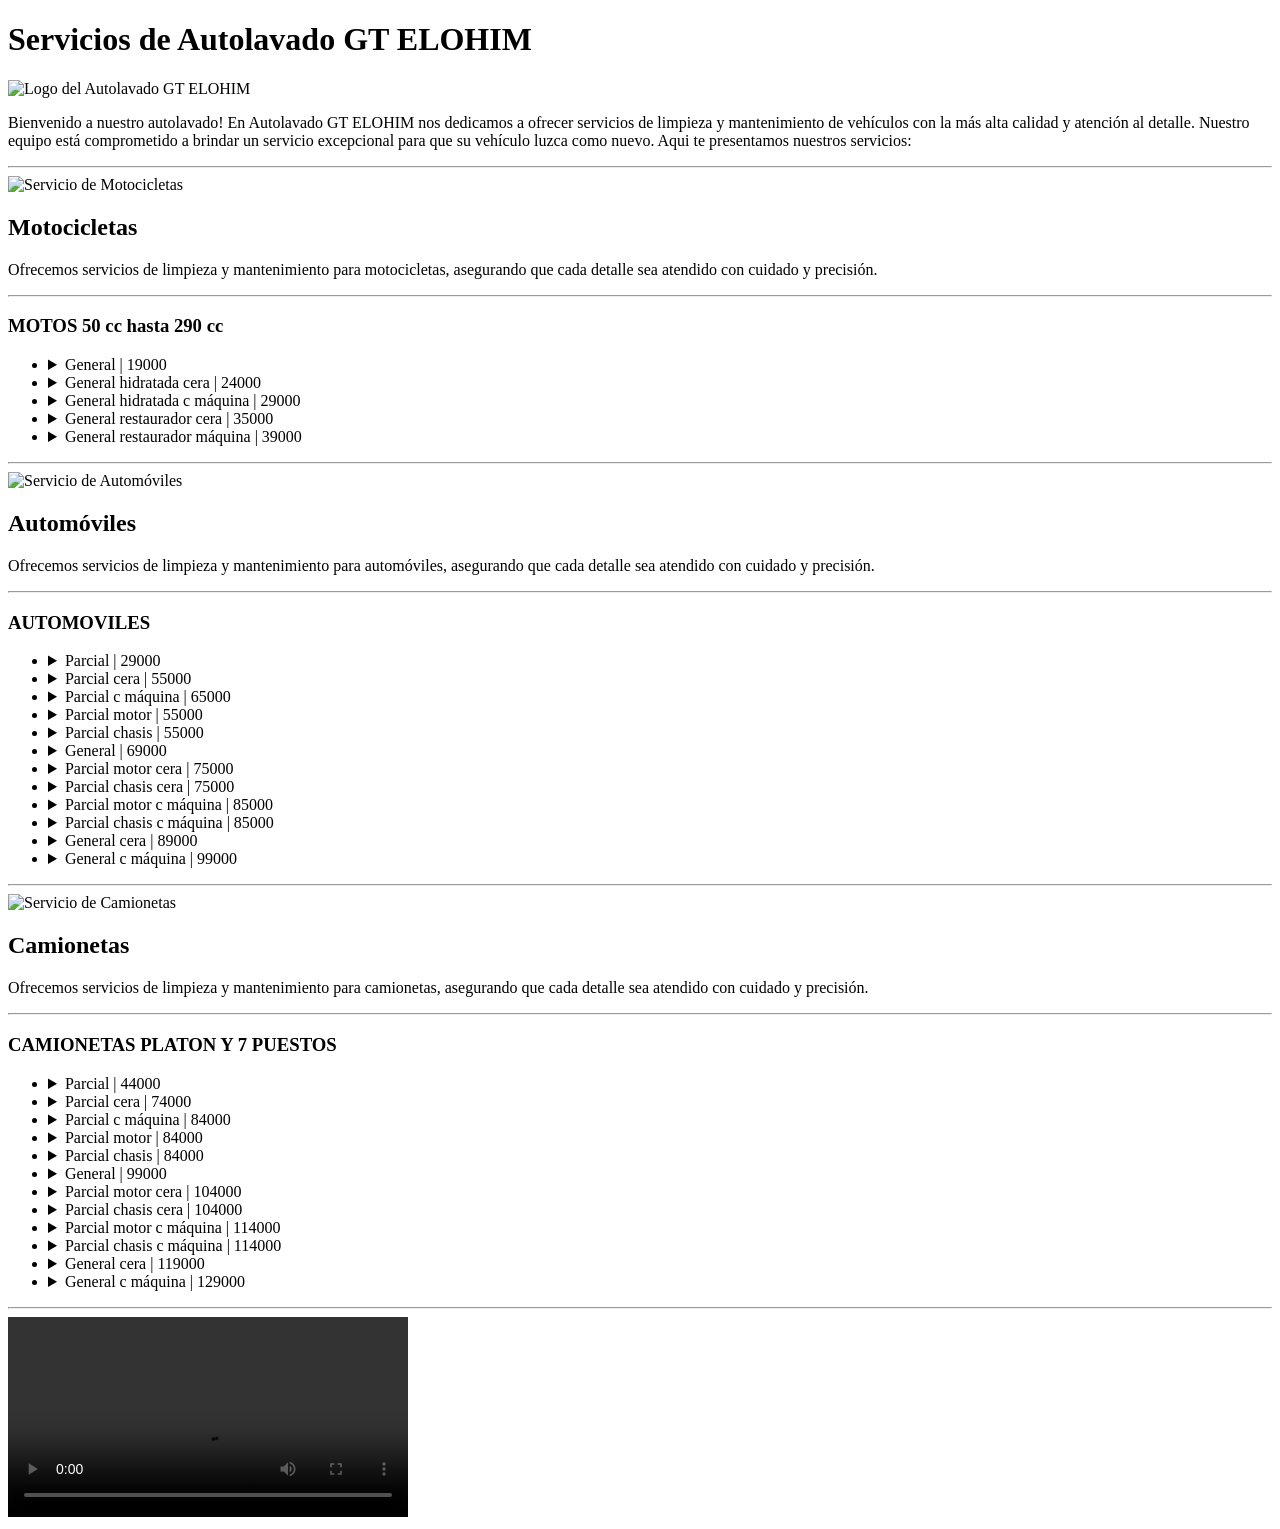
==== segunda_pagina.html @ 3e5d835c "feat: :construction: Creación de la base para 'segunda_pagina' Estructura base e información" ====
<!DOCTYPE html>
<html lang="en">
<head>
    <meta charset="UTF-8">
    <meta name="viewport" content="width=device-width, initial-scale=1.0">
    <title>Pagina Web Autolavado GT ELOHIM</title>
</head>

<body>
    <header>
        <h1>Servicios de Autolavado GT ELOHIM</h1>
        <img src="fotoauto.png" alt="Logo del Autolavado GT ELOHIM" width="400">
        <p> Bienvenido a nuestro autolavado! En Autolavado GT ELOHIM nos dedicamos a ofrecer servicios de limpieza y mantenimiento de vehículos con la más alta calidad y atención al detalle. Nuestro equipo está comprometido a brindar un servicio excepcional para que su vehículo luzca como nuevo.
            Aqui te presentamos nuestros servicios:
        </p>
    </header>

<hr>

    <main>
        <img src="moto.jpg" alt="Servicio de Motocicletas" width="400">
        <h2>Motocicletas</h2>
        <p>Ofrecemos servicios de limpieza y mantenimiento para motocicletas, asegurando que cada detalle sea atendido con cuidado y precisión.</p>
        
        <hr>

        <h3>MOTOS 50 cc  hasta   290 cc</h3>
        <ul>
            <li> 
                <details>
                    <summary>General | 19000</summary>
                    Informacion</details>
                </li>
            <li> 
                                <details>
                    <summary>General hidratada cera | 24000</summary>
                    Informacion</details>
                </li>
            <li> 
                                <details>
                    <summary>General hidratada c máquina | 29000</summary>
                    Informacion</details>
                </li>
            <li> 
                                <details>
                    <summary>General restaurador cera | 35000</summary>
                    Informacion</details>
                </li>
            <li> 
                                <details>
                    <summary>General restaurador máquina | 39000</summary>
                    Informacion</details>
                </li>
        </ul>
    </main>

<hr>

    <main>
        <img src="auto.jpg" alt="Servicio de Automóviles" width="400">
        <h2>Automóviles</h2>
        <p>Ofrecemos servicios de limpieza y mantenimiento para automóviles, asegurando que cada detalle sea atendido con cuidado y precisión.</p>
        
    <hr>

        <h3>AUTOMOVILES</h3>
        <ul>
            <li> 
                <details>
                    <summary>Parcial | 29000</summary>
                    Informacion</details>
                </li>
            <li> 
                <details>
                    <summary>Parcial cera | 55000</summary>
                    Informacion</details>
                </li>
            <li> 
                <details>
                    <summary>Parcial c máquina | 65000</summary>
                    Informacion</details>
                </li>
            <li> 
                <details>
                    <summary>Parcial motor | 55000</summary>
                    Informacion</details>
                </li>
            <li> 
                <details>
                    <summary>Parcial chasis | 55000</summary>
                    Informacion</details>
                </li>
            <li> 
                <details>
                    <summary>General | 69000</summary>
                    Informacion</details>
                </li>
            <li> 
                <details>
                    <summary>Parcial motor cera | 75000</summary>
                    Informacion</details>
                </li>
            <li> 
                <details>
                    <summary>Parcial chasis cera | 75000</summary>
                    Informacion</details>
                </li>
            <li> 
                <details>
                    <summary>Parcial motor c máquina | 85000</summary>
                    Informacion</details>
                </li>
            <li> 
                <details>
                    <summary>Parcial chasis c máquina | 85000</summary>
                    Informacion</details>
                </li>
            <li> 
                <details>
                    <summary>General cera | 89000</summary>
                    Informacion</details>
                </li>
            <li> 
                <details>
                    <summary>General c máquina | 99000</summary>
                    Informacion</details>
                </li>
        </ul>
    </main>

<hr>

    <main>
        <img src="camioneta.jpg" alt="Servicio de Camionetas" width="400">
        <h2>Camionetas</h2>
        <p>Ofrecemos servicios de limpieza y mantenimiento para camionetas, asegurando que cada detalle sea atendido con cuidado y precisión.</p>
        
        <hr>

        <h3>CAMIONETAS PLATON Y 7 PUESTOS</h3>
        <ul>
            <li> 
                <details>
                    <summary>Parcial | 44000</summary>
                    Informacion</details>
                </li>
            <li> 
                <details>
                    <summary>Parcial cera | 74000</summary>
                    Informacion</details>
                </li>
            <li> 
                <details>
                    <summary>Parcial c máquina | 84000</summary>
                    Informacion</details>
                </li>
            <li> 
                <details>
                    <summary>Parcial motor | 84000</summary>
                    Informacion</details>
                </li>
            <li> 
                <details>
                    <summary>Parcial chasis | 84000</summary>
                    Informacion</details>
                </li>
            <li> 
                <details>
                    <summary>General | 99000</summary>
                    Informacion</details>
                </li>
            <li> 
                <details>
                    <summary>Parcial motor cera | 104000</summary>
                    Informacion</details>
                </li>
            <li> 
                <details>
                    <summary>Parcial chasis cera | 104000</summary>
                    Informacion</details>
                </li>
            <li> 
                <details>
                    <summary>Parcial motor c máquina | 114000</summary>
                    Informacion</details>
                </li>
            <li> 
                <details>
                    <summary>Parcial chasis c máquina | 114000</summary>
                    Informacion</details>
                </li>
            <li> 
                <details>
                    <summary>General cera | 119000</summary>
                    Informacion</details>
                </li>
            <li> 
                <details>
                    <summary>General c máquina | 129000</summary>
                    Informacion</details>
                </li>
        </ul>
    </main>

<hr>

    <section>
        <video width="400" controls>
            <source src="video.mp4" type="video/mp4">
            Su navegador no soporta la reproducción de videos.
        </video>
    </section>
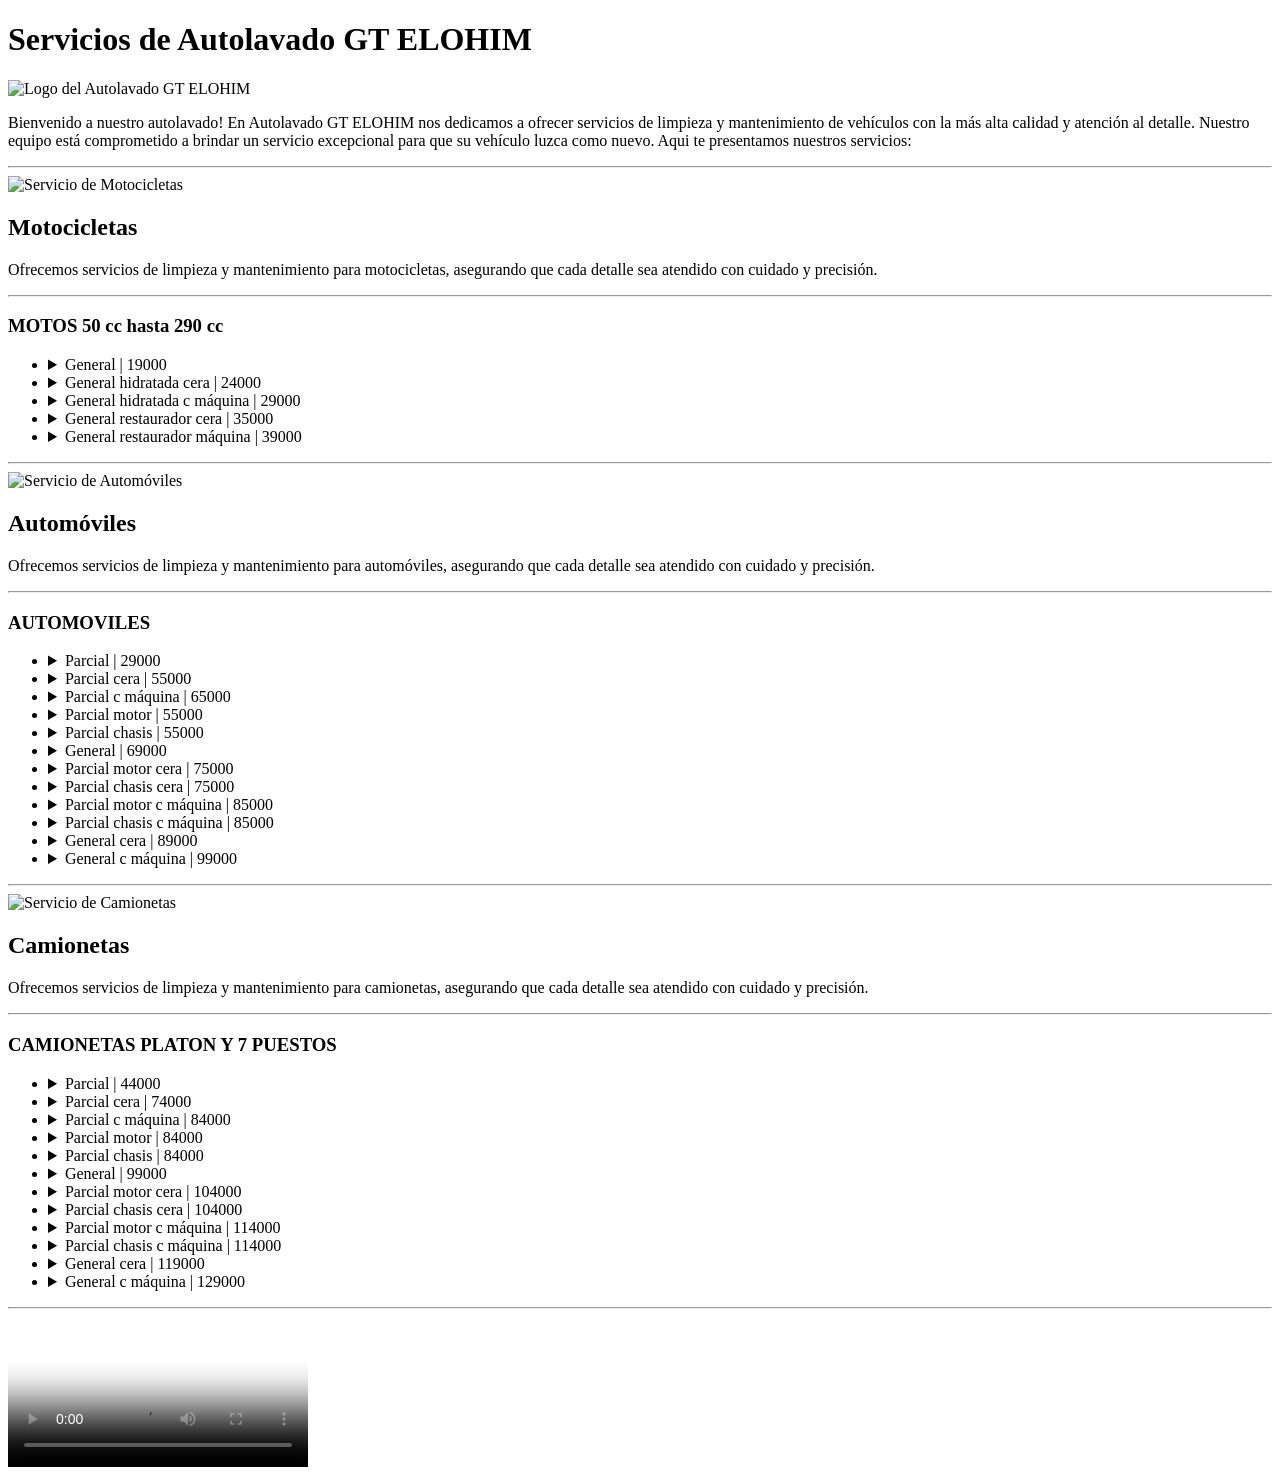
==== commit ce8e179b: "feat: :construction: Configuracion del tamaño de la pagina en telefono movil. Se configuraron las im" ====
--- a/segunda_pagina.html
+++ b/segunda_pagina.html
@@ -9,16 +9,16 @@
 <body>
     <header>
         <h1>Servicios de Autolavado GT ELOHIM</h1>
-        <img src="fotoauto.png" alt="Logo del Autolavado GT ELOHIM" width="400">
+        <img src="fotoauto.png" alt="Logo del Autolavado GT ELOHIM" style="max-width: 100%; height: auto;">
         <p> Bienvenido a nuestro autolavado! En Autolavado GT ELOHIM nos dedicamos a ofrecer servicios de limpieza y mantenimiento de vehículos con la más alta calidad y atención al detalle. Nuestro equipo está comprometido a brindar un servicio excepcional para que su vehículo luzca como nuevo.
             Aqui te presentamos nuestros servicios:
         </p>
     </header>
 
-<hr>
+    <hr>
 
     <main>
-        <img src="moto.jpg" alt="Servicio de Motocicletas" width="400">
+        <img src="moto.jpg" alt="Servicio de Motocicletas" style="max-width: 100%; height: auto;">
         <h2>Motocicletas</h2>
         <p>Ofrecemos servicios de limpieza y mantenimiento para motocicletas, asegurando que cada detalle sea atendido con cuidado y precisión.</p>
         
@@ -57,7 +57,7 @@
 <hr>
 
     <main>
-        <img src="auto.jpg" alt="Servicio de Automóviles" width="400">
+        <img src="auto.jpg" alt="Servicio de Automóviles" style="max-width: 100%; height: auto;">
         <h2>Automóviles</h2>
         <p>Ofrecemos servicios de limpieza y mantenimiento para automóviles, asegurando que cada detalle sea atendido con cuidado y precisión.</p>
         
@@ -131,7 +131,7 @@
 <hr>
 
     <main>
-        <img src="camioneta.jpg" alt="Servicio de Camionetas" width="400">
+        <img src="camioneta.jpg" alt="Servicio de Camionetas" style="max-width: 100%; height: auto;">
         <h2>Camionetas</h2>
         <p>Ofrecemos servicios de limpieza y mantenimiento para camionetas, asegurando que cada detalle sea atendido con cuidado y precisión.</p>
         
@@ -205,8 +205,7 @@
 <hr>
 
     <section>
-        <video width="400" controls>
-            <source src="video.mp4" type="video/mp4">
-            Su navegador no soporta la reproducción de videos.
+        <video src="video/demostracion.mp4" controls poster="images/portada.jpg">
+            Tu navegador no soporta el reproductor de video.
         </video>
     </section>
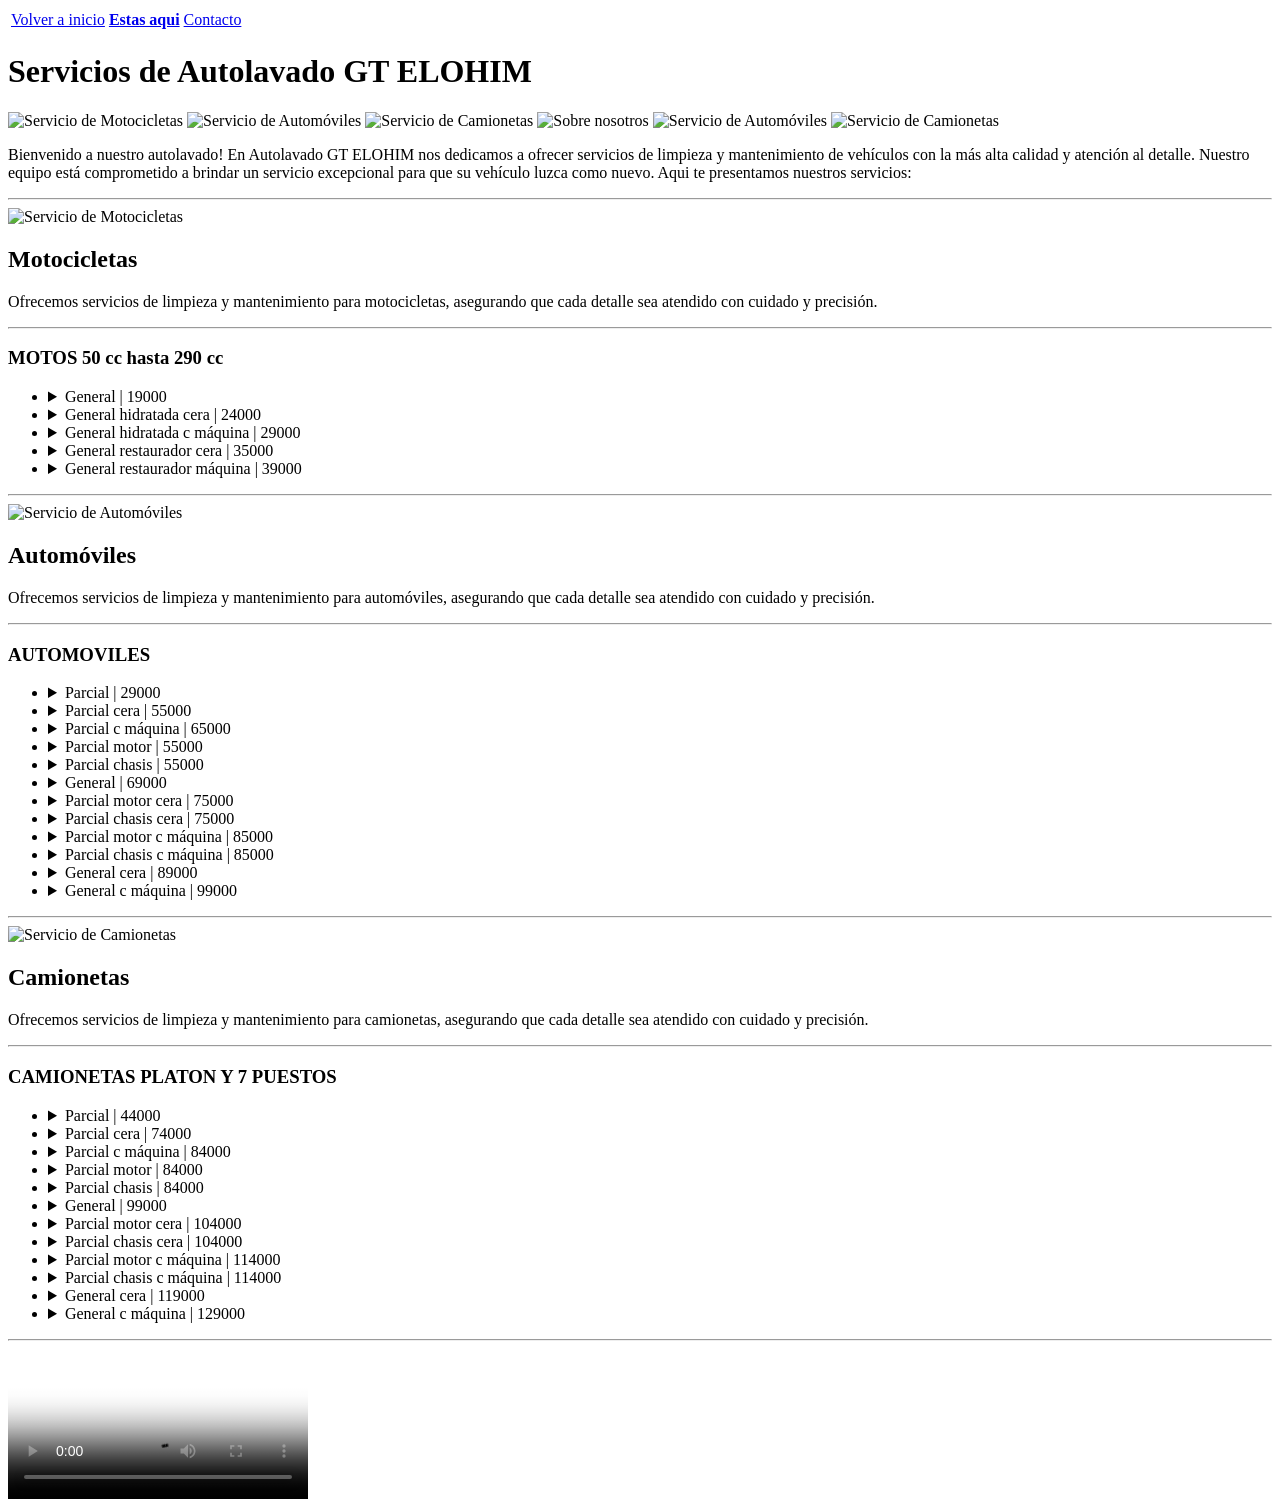
==== commit 170ae207: "feat: :art: Agregando collage e imagenes mejor presentadas a las paginas y las opciones para navegar" ====
--- a/segunda_pagina.html
+++ b/segunda_pagina.html
@@ -6,10 +6,29 @@
     <title>Pagina Web Autolavado GT ELOHIM</title>
 </head>
 
+    <nav>
+        <table>
+            <tr>
+                <td><a href="index.html">Volver a inicio</a></td>
+                <td><a href="segunda_pagina.html"><b> Estas aqui</b></a></td>
+                <td><a href="tercera_pagina.html">Contacto</a></td>
+            </tr>
+        </table>
+    </nav>
+
 <body>
     <header>
         <h1>Servicios de Autolavado GT ELOHIM</h1>
-        <img src="fotoauto.png" alt="Logo del Autolavado GT ELOHIM" style="max-width: 100%; height: auto;">
+
+            <div class="collage">
+                <img src="moto.jpg" alt="Servicio de Motocicletas" class="foto foto--grande">
+                <img src="auto.jpg" alt="Servicio de Automóviles" class="foto">
+                <img src="camioneta.jpg" alt="Servicio de Camionetas" class="foto">
+                <img src="sobre_nosotros.jpg" alt="Sobre nosotros" class="foto foto--vertical">
+                <img src="auto.jpg" alt="Servicio de Automóviles" class="foto">
+                <img src="camioneta.jpg" alt="Servicio de Camionetas" class="foto">
+            </div>
+
         <p> Bienvenido a nuestro autolavado! En Autolavado GT ELOHIM nos dedicamos a ofrecer servicios de limpieza y mantenimiento de vehículos con la más alta calidad y atención al detalle. Nuestro equipo está comprometido a brindar un servicio excepcional para que su vehículo luzca como nuevo.
             Aqui te presentamos nuestros servicios:
         </p>
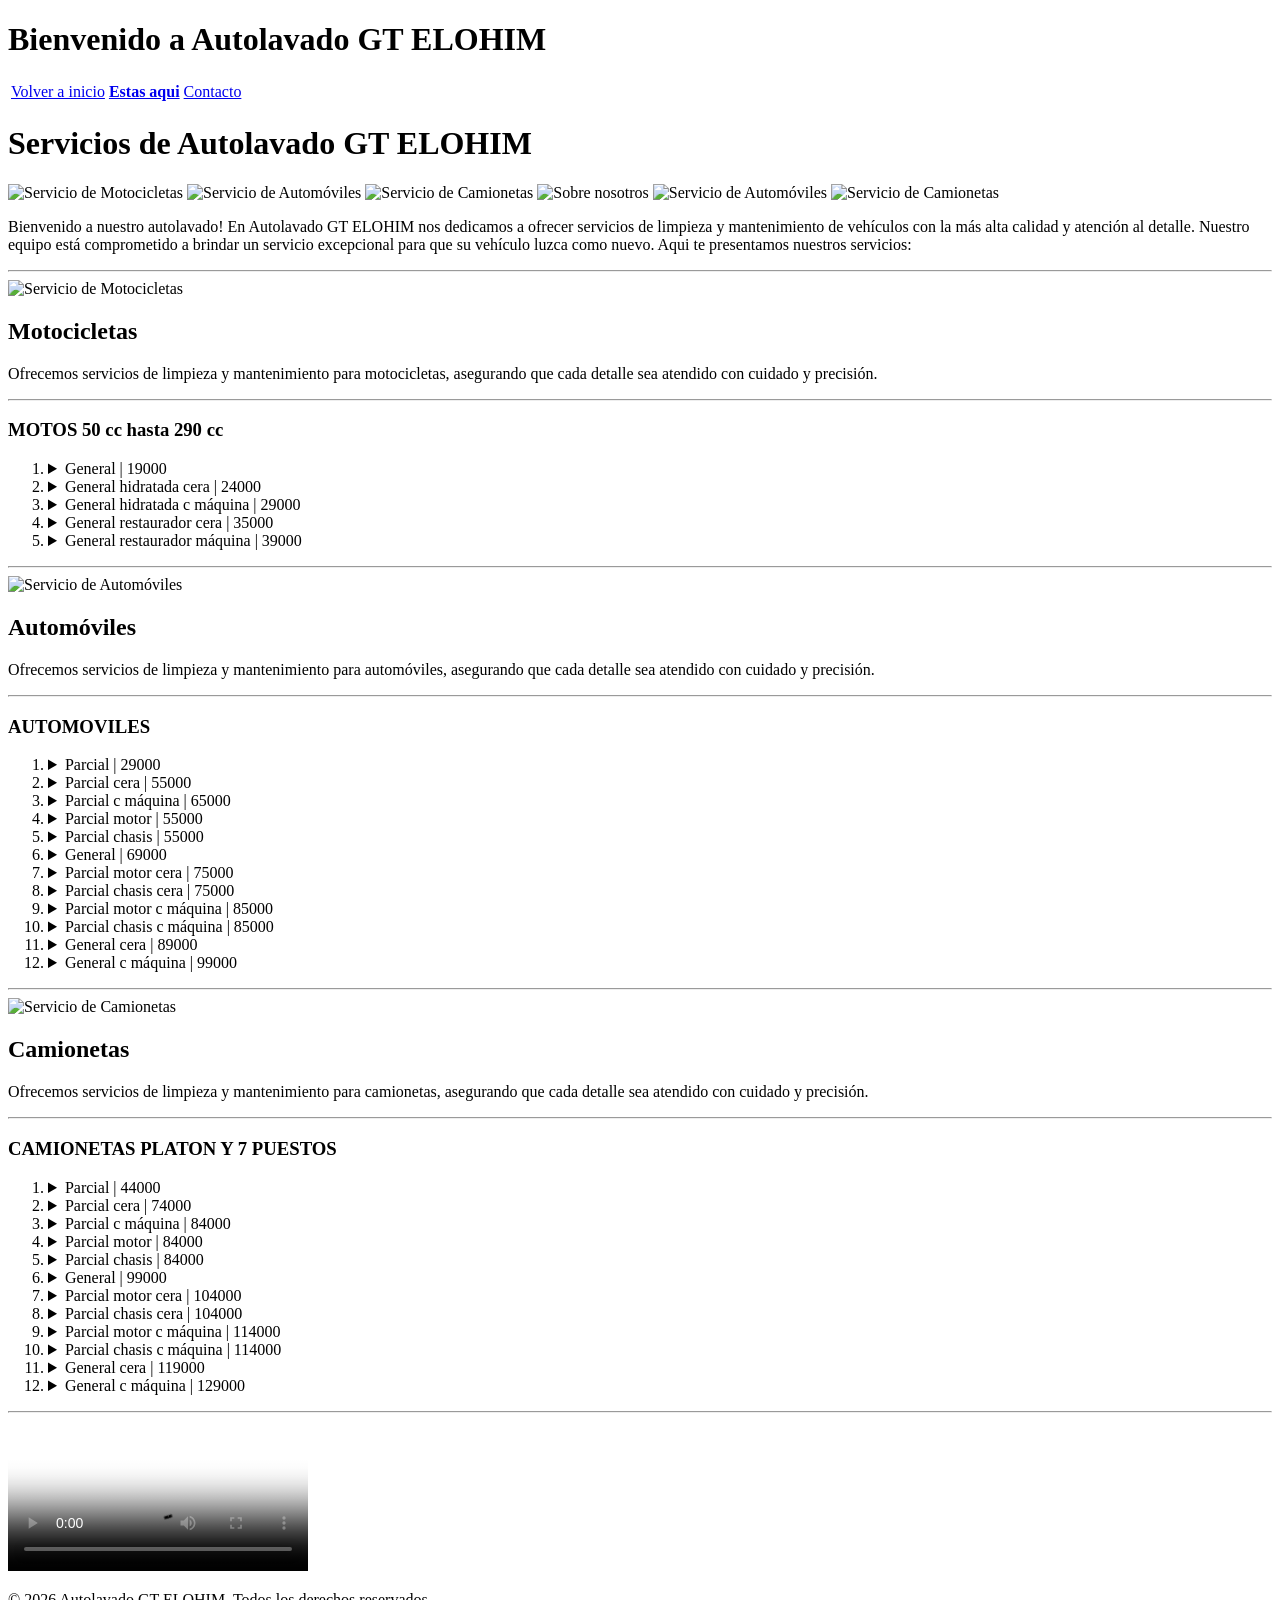
==== commit 220afbbd: "feat: :construction: Agregar de etiquetas obligatorias faltantes Ultimos detalles y organizacion de " ====
--- a/segunda_pagina.html
+++ b/segunda_pagina.html
@@ -1,11 +1,14 @@
+
 <!DOCTYPE html>
 <html lang="en">
-<head>
-    <meta charset="UTF-8">
-    <meta name="viewport" content="width=device-width, initial-scale=1.0">
-    <title>Pagina Web Autolavado GT ELOHIM</title>
-</head>
-
+    <head>
+        <meta charset="UTF-8">
+        <meta name="viewport" content="width=device-width, initial-scale=1.0">
+        <title>Pagina Web Autolavado GT ELOHIM</title>
+        <description><h1>Bienvenido a Autolavado GT ELOHIM</h1></description>
+    </head>
+
+<body>
     <nav>
         <table>
             <tr>
@@ -16,215 +19,244 @@
         </table>
     </nav>
 
-<body>
-    <header>
-        <h1>Servicios de Autolavado GT ELOHIM</h1>
-
-            <div class="collage">
-                <img src="moto.jpg" alt="Servicio de Motocicletas" class="foto foto--grande">
-                <img src="auto.jpg" alt="Servicio de Automóviles" class="foto">
-                <img src="camioneta.jpg" alt="Servicio de Camionetas" class="foto">
-                <img src="sobre_nosotros.jpg" alt="Sobre nosotros" class="foto foto--vertical">
-                <img src="auto.jpg" alt="Servicio de Automóviles" class="foto">
-                <img src="camioneta.jpg" alt="Servicio de Camionetas" class="foto">
-            </div>
-
-        <p> Bienvenido a nuestro autolavado! En Autolavado GT ELOHIM nos dedicamos a ofrecer servicios de limpieza y mantenimiento de vehículos con la más alta calidad y atención al detalle. Nuestro equipo está comprometido a brindar un servicio excepcional para que su vehículo luzca como nuevo.
-            Aqui te presentamos nuestros servicios:
-        </p>
-    </header>
-
-    <hr>
-
     <main>
-        <img src="moto.jpg" alt="Servicio de Motocicletas" style="max-width: 100%; height: auto;">
-        <h2>Motocicletas</h2>
-        <p>Ofrecemos servicios de limpieza y mantenimiento para motocicletas, asegurando que cada detalle sea atendido con cuidado y precisión.</p>
-        
-        <hr>
-
-        <h3>MOTOS 50 cc  hasta   290 cc</h3>
-        <ul>
-            <li> 
-                <details>
+        <header>
+            <h1>Servicios de Autolavado GT ELOHIM</h1>
+
+            <article>
+                <div class="collage">
+                    <img src="moto.jpg" alt="Servicio de Motocicletas" class="foto foto--grande">
+                    <img src="auto.jpg" alt="Servicio de Automóviles" class="foto">
+                    <img src="camioneta.jpg" alt="Servicio de Camionetas" class="foto">
+                    <img src="sobre_nosotros.jpg" alt="Sobre nosotros" class="foto foto--vertical">
+                    <img src="auto.jpg" alt="Servicio de Automóviles" class="foto">
+                    <img src="camioneta.jpg" alt="Servicio de Camionetas" class="foto">
+                </div>
+            </article>
+
+            <p> Bienvenido a nuestro autolavado! En Autolavado GT ELOHIM nos dedicamos a ofrecer servicios de limpieza y mantenimiento de vehículos con la más alta calidad y atención al detalle. Nuestro equipo está comprometido a brindar un servicio excepcional para que su vehículo luzca como nuevo.
+                Aqui te presentamos nuestros servicios:
+            </p>
+        </header>
+
+    <hr>
+
+        <section>
+            <img src="moto.jpg" alt="Servicio de Motocicletas" style="max-width: 100%; height: auto;">
+            
+            <h2>Motocicletas</h2>
+            <p>Ofrecemos servicios de limpieza y mantenimiento para motocicletas, asegurando que cada detalle sea atendido con cuidado y precisión.</p>
+        
+    <hr>
+
+            <h3>MOTOS 50 cc  hasta   290 cc</h3>
+            <ol>
+                <li> 
+                    <details>
                     <summary>General | 19000</summary>
-                    Informacion</details>
-                </li>
-            <li> 
-                                <details>
+                        Informacion</details>
+                </li>
+
+                <li> 
+                    <details>
                     <summary>General hidratada cera | 24000</summary>
-                    Informacion</details>
-                </li>
-            <li> 
-                                <details>
+                        Informacion</details>
+                </li>
+
+                <li> 
+                    <details>
                     <summary>General hidratada c máquina | 29000</summary>
                     Informacion</details>
                 </li>
-            <li> 
-                                <details>
+                <li> 
+                    <details>
                     <summary>General restaurador cera | 35000</summary>
                     Informacion</details>
                 </li>
-            <li> 
-                                <details>
+                <li> 
+                    <details>
                     <summary>General restaurador máquina | 39000</summary>
                     Informacion</details>
                 </li>
-        </ul>
-    </main>
-
-<hr>
-
-    <main>
-        <img src="auto.jpg" alt="Servicio de Automóviles" style="max-width: 100%; height: auto;">
-        <h2>Automóviles</h2>
-        <p>Ofrecemos servicios de limpieza y mantenimiento para automóviles, asegurando que cada detalle sea atendido con cuidado y precisión.</p>
-        
-    <hr>
-
-        <h3>AUTOMOVILES</h3>
-        <ul>
-            <li> 
-                <details>
+            </ol>
+        
+
+    <hr>
+
+            <img src="auto.jpg" alt="Servicio de Automóviles" style="max-width: 100%; height: auto;">
+            <h2>Automóviles</h2>
+            <p>Ofrecemos servicios de limpieza y mantenimiento para automóviles, asegurando que cada detalle sea atendido con cuidado y precisión.</p>
+        
+    <hr>
+
+            <h3>AUTOMOVILES</h3>
+            <ol>
+                <li> 
+                    <details>
                     <summary>Parcial | 29000</summary>
                     Informacion</details>
                 </li>
-            <li> 
-                <details>
+
+                <li> 
+                    <details>
                     <summary>Parcial cera | 55000</summary>
                     Informacion</details>
                 </li>
-            <li> 
-                <details>
+
+                <li> 
+                    <details>
                     <summary>Parcial c máquina | 65000</summary>
                     Informacion</details>
                 </li>
-            <li> 
-                <details>
+
+                <li> 
+                    <details>
                     <summary>Parcial motor | 55000</summary>
                     Informacion</details>
                 </li>
-            <li> 
-                <details>
+
+                <li> 
+                    <details>
                     <summary>Parcial chasis | 55000</summary>
                     Informacion</details>
                 </li>
-            <li> 
-                <details>
+
+                <li> 
+                    <details>
                     <summary>General | 69000</summary>
                     Informacion</details>
                 </li>
-            <li> 
-                <details>
+            
+                <li> 
+                    <details>
                     <summary>Parcial motor cera | 75000</summary>
                     Informacion</details>
                 </li>
-            <li> 
-                <details>
+
+                <li> 
+                    <details>
                     <summary>Parcial chasis cera | 75000</summary>
                     Informacion</details>
                 </li>
-            <li> 
-                <details>
+
+                <li> 
+                    <details>
                     <summary>Parcial motor c máquina | 85000</summary>
                     Informacion</details>
                 </li>
-            <li> 
-                <details>
+
+                <li> 
+                    <details>
                     <summary>Parcial chasis c máquina | 85000</summary>
                     Informacion</details>
                 </li>
-            <li> 
-                <details>
+
+                <li> 
+                    <details>
                     <summary>General cera | 89000</summary>
                     Informacion</details>
                 </li>
-            <li> 
-                <details>
+
+                <li> 
+                    <details>
                     <summary>General c máquina | 99000</summary>
                     Informacion</details>
                 </li>
-        </ul>
-    </main>
-
-<hr>
-
-    <main>
+            </ol>
+
+    <hr>
+
         <img src="camioneta.jpg" alt="Servicio de Camionetas" style="max-width: 100%; height: auto;">
         <h2>Camionetas</h2>
         <p>Ofrecemos servicios de limpieza y mantenimiento para camionetas, asegurando que cada detalle sea atendido con cuidado y precisión.</p>
         
-        <hr>
+    <hr>
 
         <h3>CAMIONETAS PLATON Y 7 PUESTOS</h3>
-        <ul>
-            <li> 
-                <details>
-                    <summary>Parcial | 44000</summary>
-                    Informacion</details>
-                </li>
-            <li> 
-                <details>
-                    <summary>Parcial cera | 74000</summary>
-                    Informacion</details>
-                </li>
-            <li> 
-                <details>
-                    <summary>Parcial c máquina | 84000</summary>
-                    Informacion</details>
-                </li>
-            <li> 
-                <details>
-                    <summary>Parcial motor | 84000</summary>
-                    Informacion</details>
-                </li>
-            <li> 
-                <details>
-                    <summary>Parcial chasis | 84000</summary>
-                    Informacion</details>
-                </li>
-            <li> 
-                <details>
-                    <summary>General | 99000</summary>
-                    Informacion</details>
-                </li>
-            <li> 
-                <details>
-                    <summary>Parcial motor cera | 104000</summary>
-                    Informacion</details>
-                </li>
-            <li> 
-                <details>
-                    <summary>Parcial chasis cera | 104000</summary>
-                    Informacion</details>
-                </li>
-            <li> 
-                <details>
-                    <summary>Parcial motor c máquina | 114000</summary>
-                    Informacion</details>
-                </li>
-            <li> 
-                <details>
-                    <summary>Parcial chasis c máquina | 114000</summary>
-                    Informacion</details>
-                </li>
-            <li> 
-                <details>
-                    <summary>General cera | 119000</summary>
-                    Informacion</details>
-                </li>
-            <li> 
-                <details>
-                    <summary>General c máquina | 129000</summary>
-                    Informacion</details>
-                </li>
-        </ul>
+            <ol>
+                <li> 
+                    <details>
+                        <summary>Parcial | 44000</summary>
+                        Informacion</details>
+                </li>
+
+                <li> 
+                    <details>
+                        <summary>Parcial cera | 74000</summary>
+                        Informacion</details>
+                </li>
+
+                <li> 
+                    <details>
+                        <summary>Parcial c máquina | 84000</summary>
+                        Informacion</details>
+                </li>
+
+                <li> 
+                    <details>
+                        <summary>Parcial motor | 84000</summary>
+                        Informacion</details>
+                </li>
+
+                <li> 
+                    <details>
+                        <summary>Parcial chasis | 84000</summary>
+                        Informacion</details>
+                </li>
+
+                <li> 
+                    <details>
+                        <summary>General | 99000</summary>
+                        Informacion</details>
+                </li>
+
+                <li> 
+                    <details>
+                        <summary>Parcial motor cera | 104000</summary>
+                        Informacion</details>
+                </li>
+
+                <li> 
+                    <details>
+                        <summary>Parcial chasis cera | 104000</summary>
+                        Informacion</details>
+                </li>
+
+                <li> 
+                    <details>
+                        <summary>Parcial motor c máquina | 114000</summary>
+                        Informacion</details>
+                </li>
+
+                <li> 
+                    <details>
+                        <summary>Parcial chasis c máquina | 114000</summary>
+                        Informacion</details>
+                </li>
+
+                <li> 
+                    <details>
+                        <summary>General cera | 119000</summary>
+                        Informacion</details>
+                </li>
+
+                <li> 
+                    <details>
+                        <summary>General c máquina | 129000</summary>
+                        Informacion</details>
+                </li>
+            </ol>
+        </section>
     </main>
-
 <hr>
 
     <section>
         <video src="video/demostracion.mp4" controls poster="images/portada.jpg">
             Tu navegador no soporta el reproductor de video.
         </video>
-    </section>+    </section>
+
+    <footer>
+        <p>&copy; 2026 Autolavado GT ELOHIM. Todos los derechos reservados.</p>
+    </footer>
+</body>
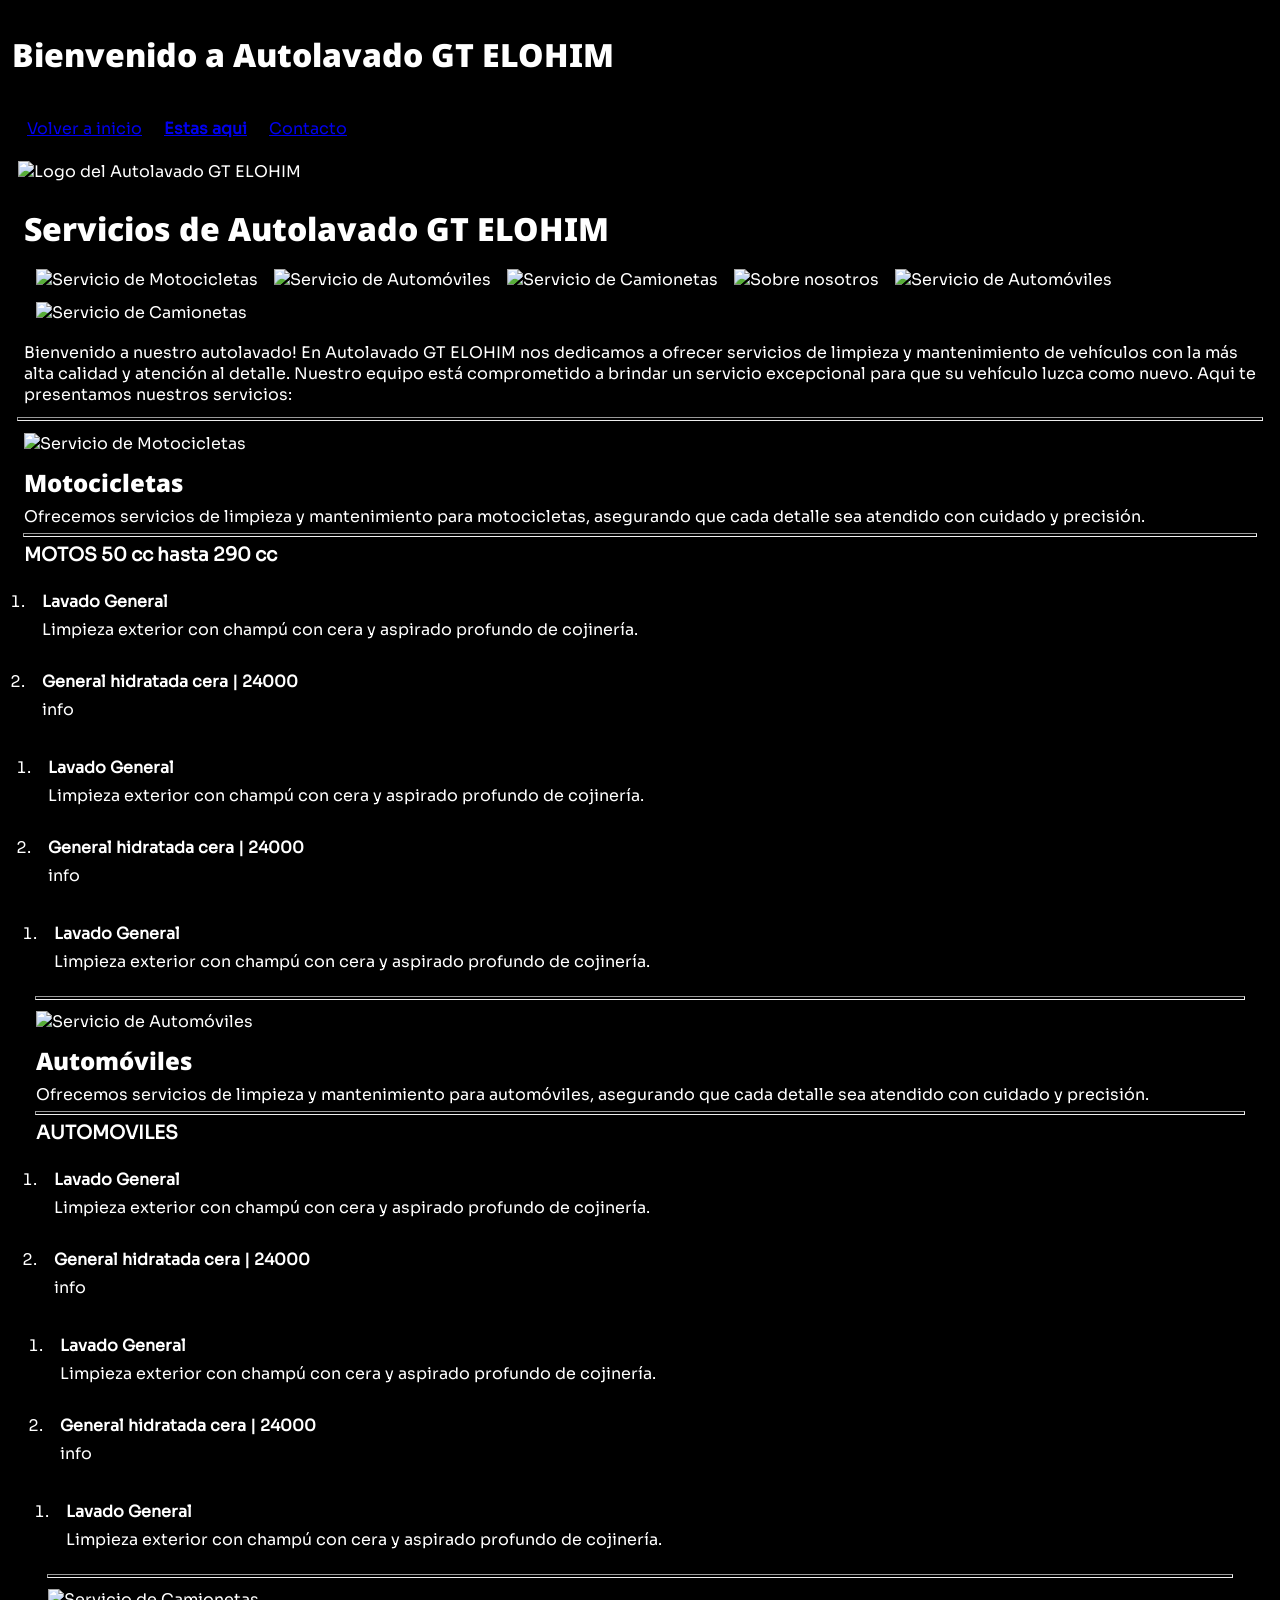
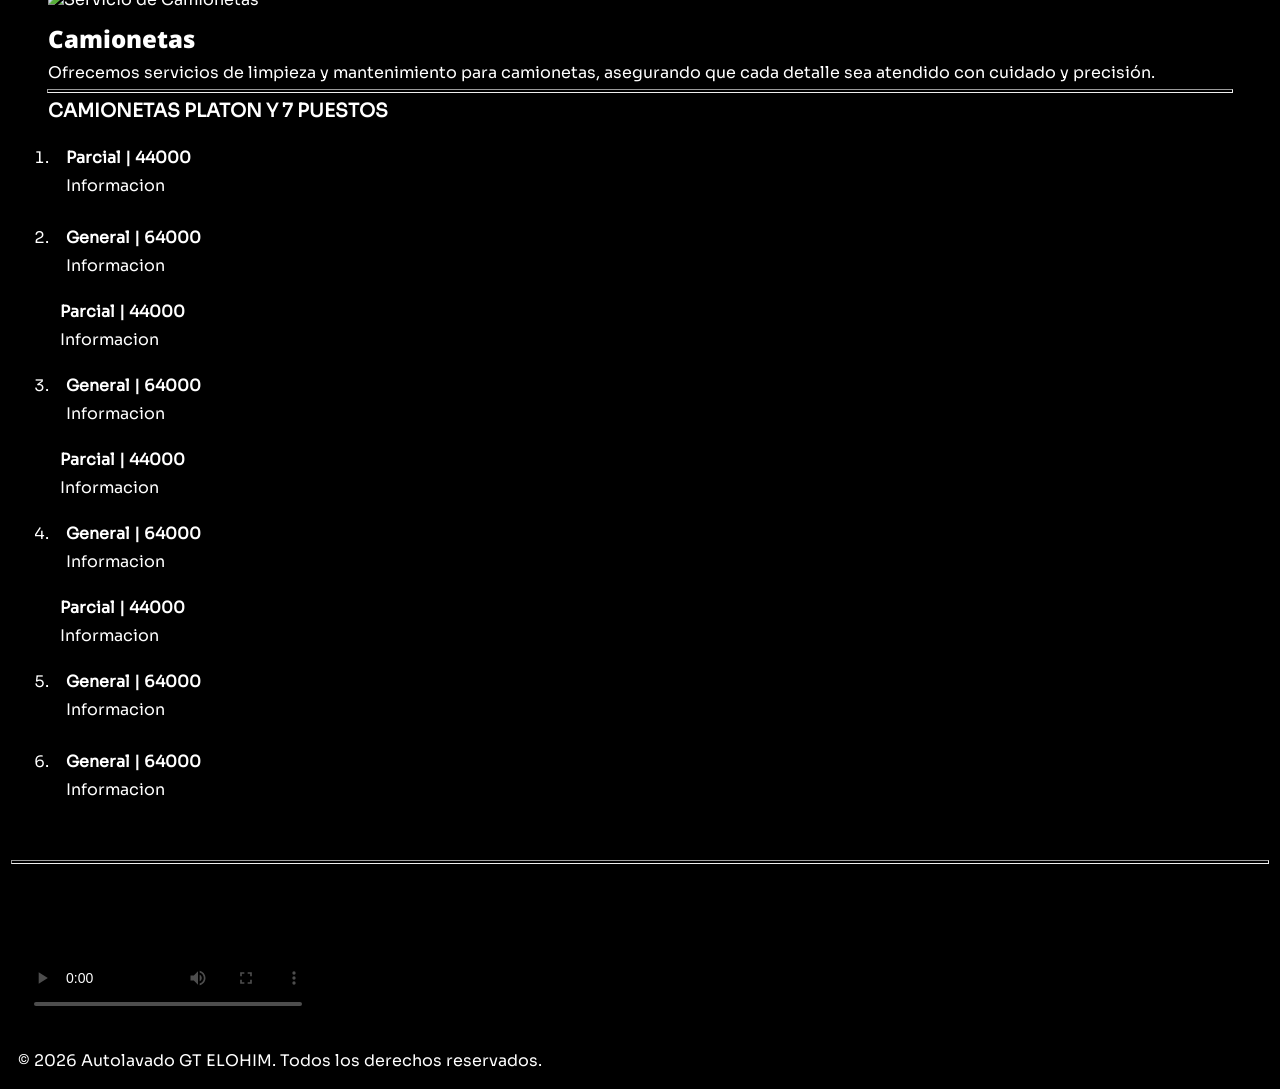
==== commit 14b63724: "feat: :art: Agregar el archivo CSS y comenzas a trabajar en el. Se agregaron fuentes, algunos avance" ====
--- a/segunda_pagina.html
+++ b/segunda_pagina.html
@@ -6,6 +6,10 @@
         <meta name="viewport" content="width=device-width, initial-scale=1.0">
         <title>Pagina Web Autolavado GT ELOHIM</title>
         <description><h1>Bienvenido a Autolavado GT ELOHIM</h1></description>
+        <link rel="stylesheet" href="CSS/styles.css">
+        <link rel="preconnect" href="https://fonts.googleapis.com">
+        <link rel="preconnect" href="https://fonts.gstatic.com" crossorigin>
+        <link href="https://fonts.googleapis.com/css2?family=Google+Sans:ital,opsz,wght@0,17..18,400..700;1,17..18,400..700&family=Noto+Sans:ital,wght@0,100..900;1,100..900&family=Outfit:wght@100..900&family=PT+Sans+Narrow:wght@400;700&family=Roboto:ital,wght@0,100..900;1,100..900&family=Sora:wght@100..800&family=Tuffy:ital,wght@0,400;0,700;1,40  <link rel="stylesheet" href="CSS/styles.css">
     </head>
 
 <body>
@@ -19,6 +23,10 @@
         </table>
     </nav>
 
+    <header>
+        <img src="logo.png" alt="Logo del Autolavado GT ELOHIM" style="max-width: 100%; height: auto;">
+    </header>
+
     <main>
         <header>
             <h1>Servicios de Autolavado GT ELOHIM</h1>
@@ -50,37 +58,42 @@
     <hr>
 
             <h3>MOTOS 50 cc  hasta   290 cc</h3>
+            
             <ol>
                 <li> 
-                    <details>
-                    <summary>General | 19000</summary>
-                        Informacion</details>
-                </li>
-
-                <li> 
-                    <details>
-                    <summary>General hidratada cera | 24000</summary>
-                        Informacion</details>
-                </li>
-
-                <li> 
-                    <details>
-                    <summary>General hidratada c máquina | 29000</summary>
-                    Informacion</details>
-                </li>
-                <li> 
-                    <details>
-                    <summary>General restaurador cera | 35000</summary>
-                    Informacion</details>
-                </li>
-                <li> 
-                    <details>
-                    <summary>General restaurador máquina | 39000</summary>
-                    Informacion</details>
+                    <div class="tarjeta-servicio"&gt;> 
+                        <h4>Lavado General</h4>
+                        <p>Limpieza exterior con champú con cera y aspirado profundo de cojinería.</p> 
+                    
+                </li>
+
+                <li> 
+                    <div class="tarjeta-servicio"&gt;> 
+                    <h4>General hidratada cera | 24000</h4>
+                    <p> info </p>
+                </li>
+<ol>
+                <li> 
+                    <div class="tarjeta-servicio"&gt;> 
+                        <h4>Lavado General</h4>
+                        <p>Limpieza exterior con champú con cera y aspirado profundo de cojinería.</p> 
+                    
+                </li>
+
+                <li> 
+                    <div class="tarjeta-servicio"&gt;> 
+                    <h4>General hidratada cera | 24000</h4>
+                    <p> info </p>
+                </li>
+                <ol>
+                <li> 
+                    <div class="tarjeta-servicio"&gt;> 
+                        <h4>Lavado General</h4>
+                        <p>Limpieza exterior con champú con cera y aspirado profundo de cojinería.</p> 
+                    </div>
                 </li>
             </ol>
         
-
     <hr>
 
             <img src="auto.jpg" alt="Servicio de Automóviles" style="max-width: 100%; height: auto;">
@@ -92,75 +105,36 @@
             <h3>AUTOMOVILES</h3>
             <ol>
                 <li> 
-                    <details>
-                    <summary>Parcial | 29000</summary>
-                    Informacion</details>
-                </li>
-
-                <li> 
-                    <details>
-                    <summary>Parcial cera | 55000</summary>
-                    Informacion</details>
-                </li>
-
-                <li> 
-                    <details>
-                    <summary>Parcial c máquina | 65000</summary>
-                    Informacion</details>
-                </li>
-
-                <li> 
-                    <details>
-                    <summary>Parcial motor | 55000</summary>
-                    Informacion</details>
-                </li>
-
-                <li> 
-                    <details>
-                    <summary>Parcial chasis | 55000</summary>
-                    Informacion</details>
-                </li>
-
-                <li> 
-                    <details>
-                    <summary>General | 69000</summary>
-                    Informacion</details>
-                </li>
-            
-                <li> 
-                    <details>
-                    <summary>Parcial motor cera | 75000</summary>
-                    Informacion</details>
-                </li>
-
-                <li> 
-                    <details>
-                    <summary>Parcial chasis cera | 75000</summary>
-                    Informacion</details>
-                </li>
-
-                <li> 
-                    <details>
-                    <summary>Parcial motor c máquina | 85000</summary>
-                    Informacion</details>
-                </li>
-
-                <li> 
-                    <details>
-                    <summary>Parcial chasis c máquina | 85000</summary>
-                    Informacion</details>
-                </li>
-
-                <li> 
-                    <details>
-                    <summary>General cera | 89000</summary>
-                    Informacion</details>
-                </li>
-
-                <li> 
-                    <details>
-                    <summary>General c máquina | 99000</summary>
-                    Informacion</details>
+                    <div class="tarjeta-servicio"&gt;> 
+                        <h4>Lavado General</h4>
+                        <p>Limpieza exterior con champú con cera y aspirado profundo de cojinería.</p> 
+                    
+                </li>
+
+                <li> 
+                    <div class="tarjeta-servicio"&gt;> 
+                    <h4>General hidratada cera | 24000</h4>
+                    <p> info </p>
+                </li>
+<ol>
+                <li> 
+                    <div class="tarjeta-servicio"&gt;> 
+                        <h4>Lavado General</h4>
+                        <p>Limpieza exterior con champú con cera y aspirado profundo de cojinería.</p> 
+                    
+                </li>
+
+                <li> 
+                    <div class="tarjeta-servicio"&gt;> 
+                    <h4>General hidratada cera | 24000</h4>
+                    <p> info </p>
+                </li>
+                <ol>
+                <li> 
+                    <div class="tarjeta-servicio"&gt;> 
+                        <h4>Lavado General</h4>
+                        <p>Limpieza exterior con champú con cera y aspirado profundo de cojinería.</p> 
+                    </div>
                 </li>
             </ol>
 
@@ -175,75 +149,57 @@
         <h3>CAMIONETAS PLATON Y 7 PUESTOS</h3>
             <ol>
                 <li> 
-                    <details>
-                        <summary>Parcial | 44000</summary>
-                        Informacion</details>
-                </li>
-
-                <li> 
-                    <details>
-                        <summary>Parcial cera | 74000</summary>
-                        Informacion</details>
-                </li>
-
-                <li> 
-                    <details>
-                        <summary>Parcial c máquina | 84000</summary>
-                        Informacion</details>
-                </li>
-
-                <li> 
-                    <details>
-                        <summary>Parcial motor | 84000</summary>
-                        Informacion</details>
-                </li>
-
-                <li> 
-                    <details>
-                        <summary>Parcial chasis | 84000</summary>
-                        Informacion</details>
-                </li>
-
-                <li> 
-                    <details>
-                        <summary>General | 99000</summary>
-                        Informacion</details>
-                </li>
-
-                <li> 
-                    <details>
-                        <summary>Parcial motor cera | 104000</summary>
-                        Informacion</details>
-                </li>
-
-                <li> 
-                    <details>
-                        <summary>Parcial chasis cera | 104000</summary>
-                        Informacion</details>
-                </li>
-
-                <li> 
-                    <details>
-                        <summary>Parcial motor c máquina | 114000</summary>
-                        Informacion</details>
-                </li>
-
-                <li> 
-                    <details>
-                        <summary>Parcial chasis c máquina | 114000</summary>
-                        Informacion</details>
-                </li>
-
-                <li> 
-                    <details>
-                        <summary>General cera | 119000</summary>
-                        Informacion</details>
-                </li>
-
-                <li> 
-                    <details>
-                        <summary>General c máquina | 129000</summary>
-                        Informacion</details>
+                    <div class="tarjeta-servicio"&gt;> 
+                        <h4>Parcial | 44000</h4>
+                        <p>Informacion</p>
+                    </div>
+                </li>
+                <li> 
+                    <div class="tarjeta-servicio"&gt;> 
+                        <h4>General | 64000</h4>
+                        <p>Informacion</p>
+                    </div>
+                </li>
+                                    <div class="tarjeta-servicio"&gt;> 
+                        <h4>Parcial | 44000</h4>
+                        <p>Informacion</p>
+                    </div>
+                </li>
+                <li> 
+                    <div class="tarjeta-servicio"&gt;> 
+                        <h4>General | 64000</h4>
+                        <p>Informacion</p>
+                    </div>
+                </li>
+                                    <div class="tarjeta-servicio"&gt;> 
+                        <h4>Parcial | 44000</h4>
+                        <p>Informacion</p>
+                    </div>
+                </li>
+                <li> 
+                    <div class="tarjeta-servicio"&gt;> 
+                        <h4>General | 64000</h4>
+                        <p>Informacion</p>
+                    </div>
+                </li>
+                                    <div class="tarjeta-servicio"&gt;> 
+                        <h4>Parcial | 44000</h4>
+                        <p>Informacion</p>
+                    </div>
+                </li>
+
+                <li> 
+                    <div class="tarjeta-servicio"&gt;> 
+                        <h4>General | 64000</h4>
+                        <p>Informacion</p>
+                    </div>
+                </li>
+                
+                <li> 
+                    <div class="tarjeta-servicio"&gt;> 
+                        <h4>General | 64000</h4>
+                        <p>Informacion</p>
+                    </div>
                 </li>
             </ol>
         </section>
--- a/CSS/styles.css
+++ b/CSS/styles.css
@@ -0,0 +1,66 @@
+
+* {
+    margin: 5px;
+    padding: 1px;
+    box-sizing: border-box;
+}
+
+/* Estilos de fuente */
+
+body { background-color: black; color: white; }
+
+@font-face {
+    font-family: "notosans";
+    src: url("../fuentes/notosans.ttf") format("truetype");
+    font-weight: 900;
+    font-style: normal;
+}
+
+@font-face {
+    font-family: "sora";
+    src: url("../fuentes/sora.ttf") format("truetype");
+    font-weight: 400;
+    font-style: normal;
+}
+
+
+/* Estilos generales */
+
+h1, h2 {
+    font-family: "notosans", sans-serif;
+    font-weight: 900;
+}
+
+body {
+    font-family: "sora", sans-serif;
+    font-weight: 400;
+    margin: 0;
+    padding: 0;
+}
+
+/* Alineacion de texto */
+
+.centro { text-align: center; }
+sub { vertical-align: sub; }
+
+/* Secciones de tarjetas */
+
+.tarjeta-texto2, .tarjeta-texto1{ 
+    width: 100%;
+    max-width: 320px;
+    padding: 20px;
+    margin: 16px auto;
+    overflow-wrap: break-word
+}
+
+.tarjeta-texto1 { 
+    border: 4px solid #000000;
+    border-radius: 100px;
+    background-color: #8B0000; 
+}
+
+.tarjeta-texto2 { 
+    border: 4px solid #000000;
+    border-radius: 50px;
+    background-color: #be1a1a; 
+}
--- a/CSS/styles.css
+++ b/CSS/styles.css
@@ -0,0 +1,66 @@
+
+* {
+    margin: 5px;
+    padding: 1px;
+    box-sizing: border-box;
+}
+
+/* Estilos de fuente */
+
+body { background-color: black; color: white; }
+
+@font-face {
+    font-family: "notosans";
+    src: url("../fuentes/notosans.ttf") format("truetype");
+    font-weight: 900;
+    font-style: normal;
+}
+
+@font-face {
+    font-family: "sora";
+    src: url("../fuentes/sora.ttf") format("truetype");
+    font-weight: 400;
+    font-style: normal;
+}
+
+
+/* Estilos generales */
+
+h1, h2 {
+    font-family: "notosans", sans-serif;
+    font-weight: 900;
+}
+
+body {
+    font-family: "sora", sans-serif;
+    font-weight: 400;
+    margin: 0;
+    padding: 0;
+}
+
+/* Alineacion de texto */
+
+.centro { text-align: center; }
+sub { vertical-align: sub; }
+
+/* Secciones de tarjetas */
+
+.tarjeta-texto2, .tarjeta-texto1{ 
+    width: 100%;
+    max-width: 320px;
+    padding: 20px;
+    margin: 16px auto;
+    overflow-wrap: break-word
+}
+
+.tarjeta-texto1 { 
+    border: 4px solid #000000;
+    border-radius: 100px;
+    background-color: #8B0000; 
+}
+
+.tarjeta-texto2 { 
+    border: 4px solid #000000;
+    border-radius: 50px;
+    background-color: #be1a1a; 
+}
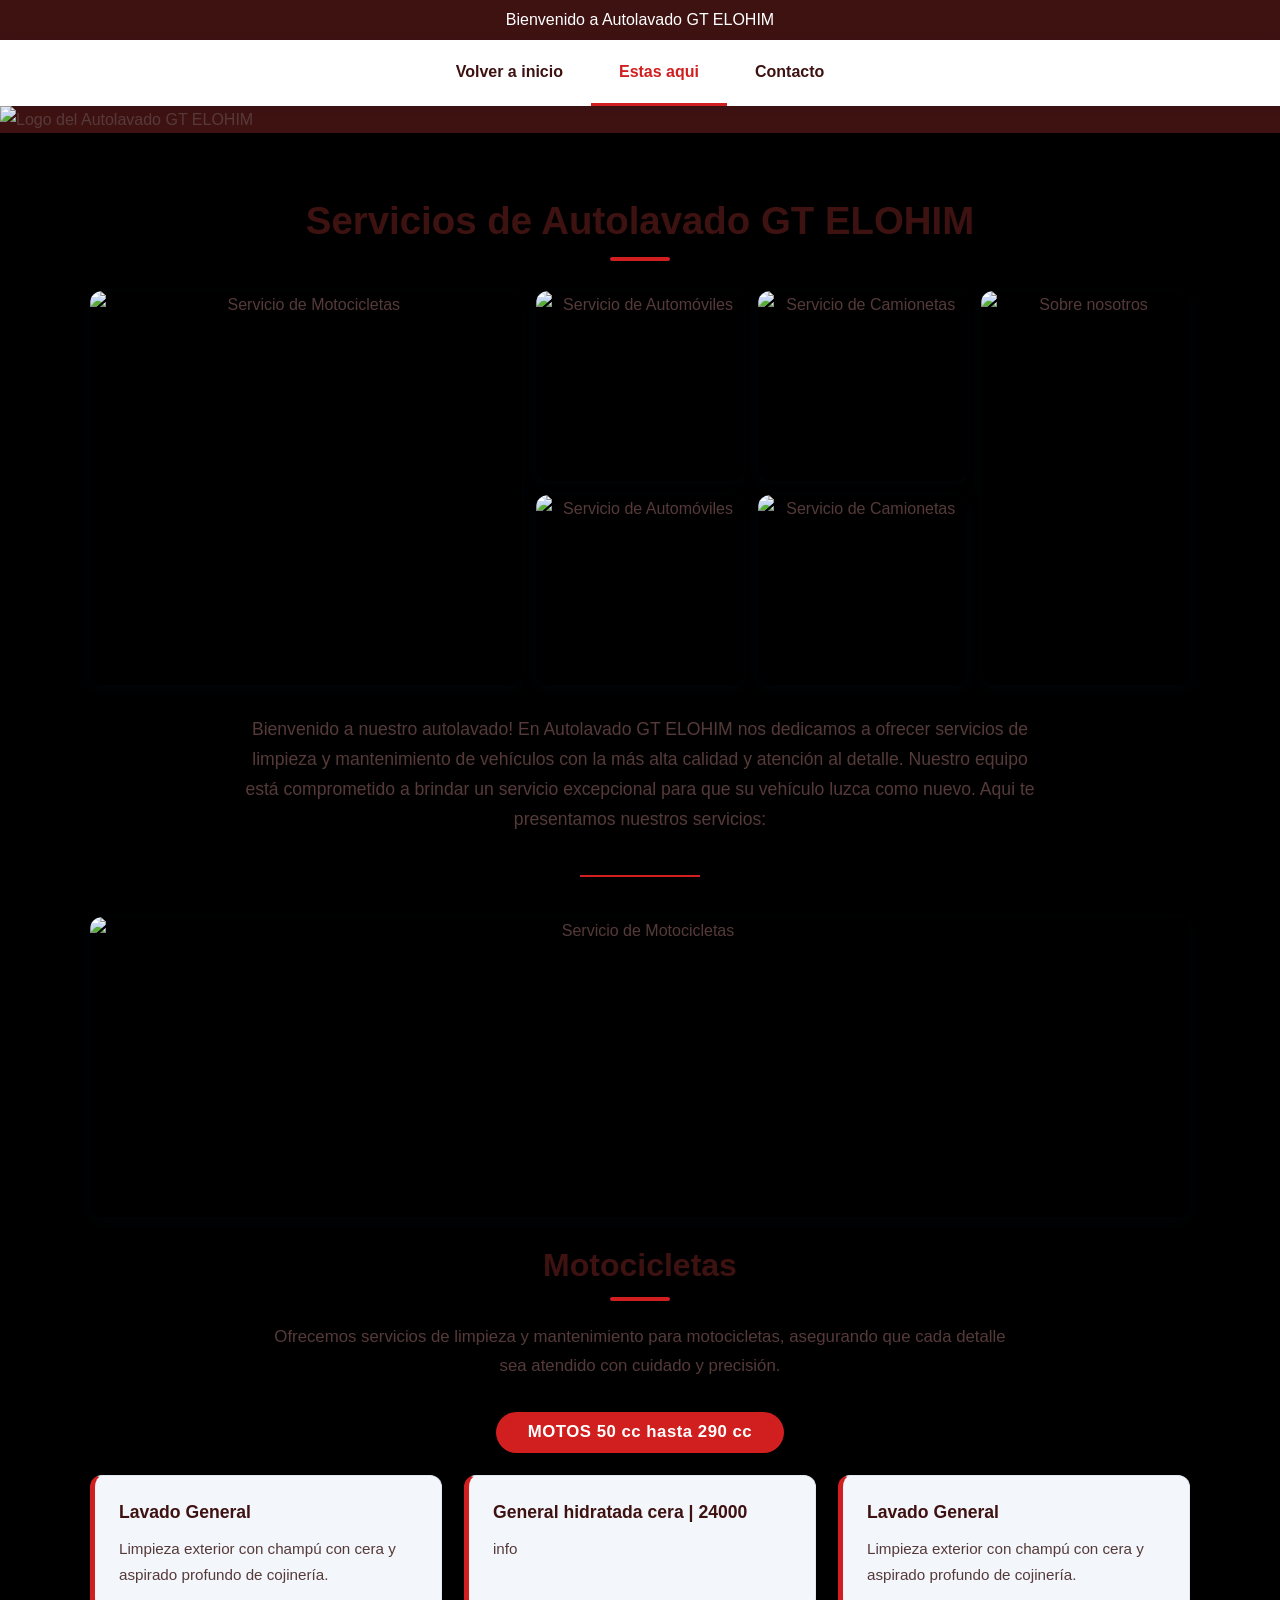
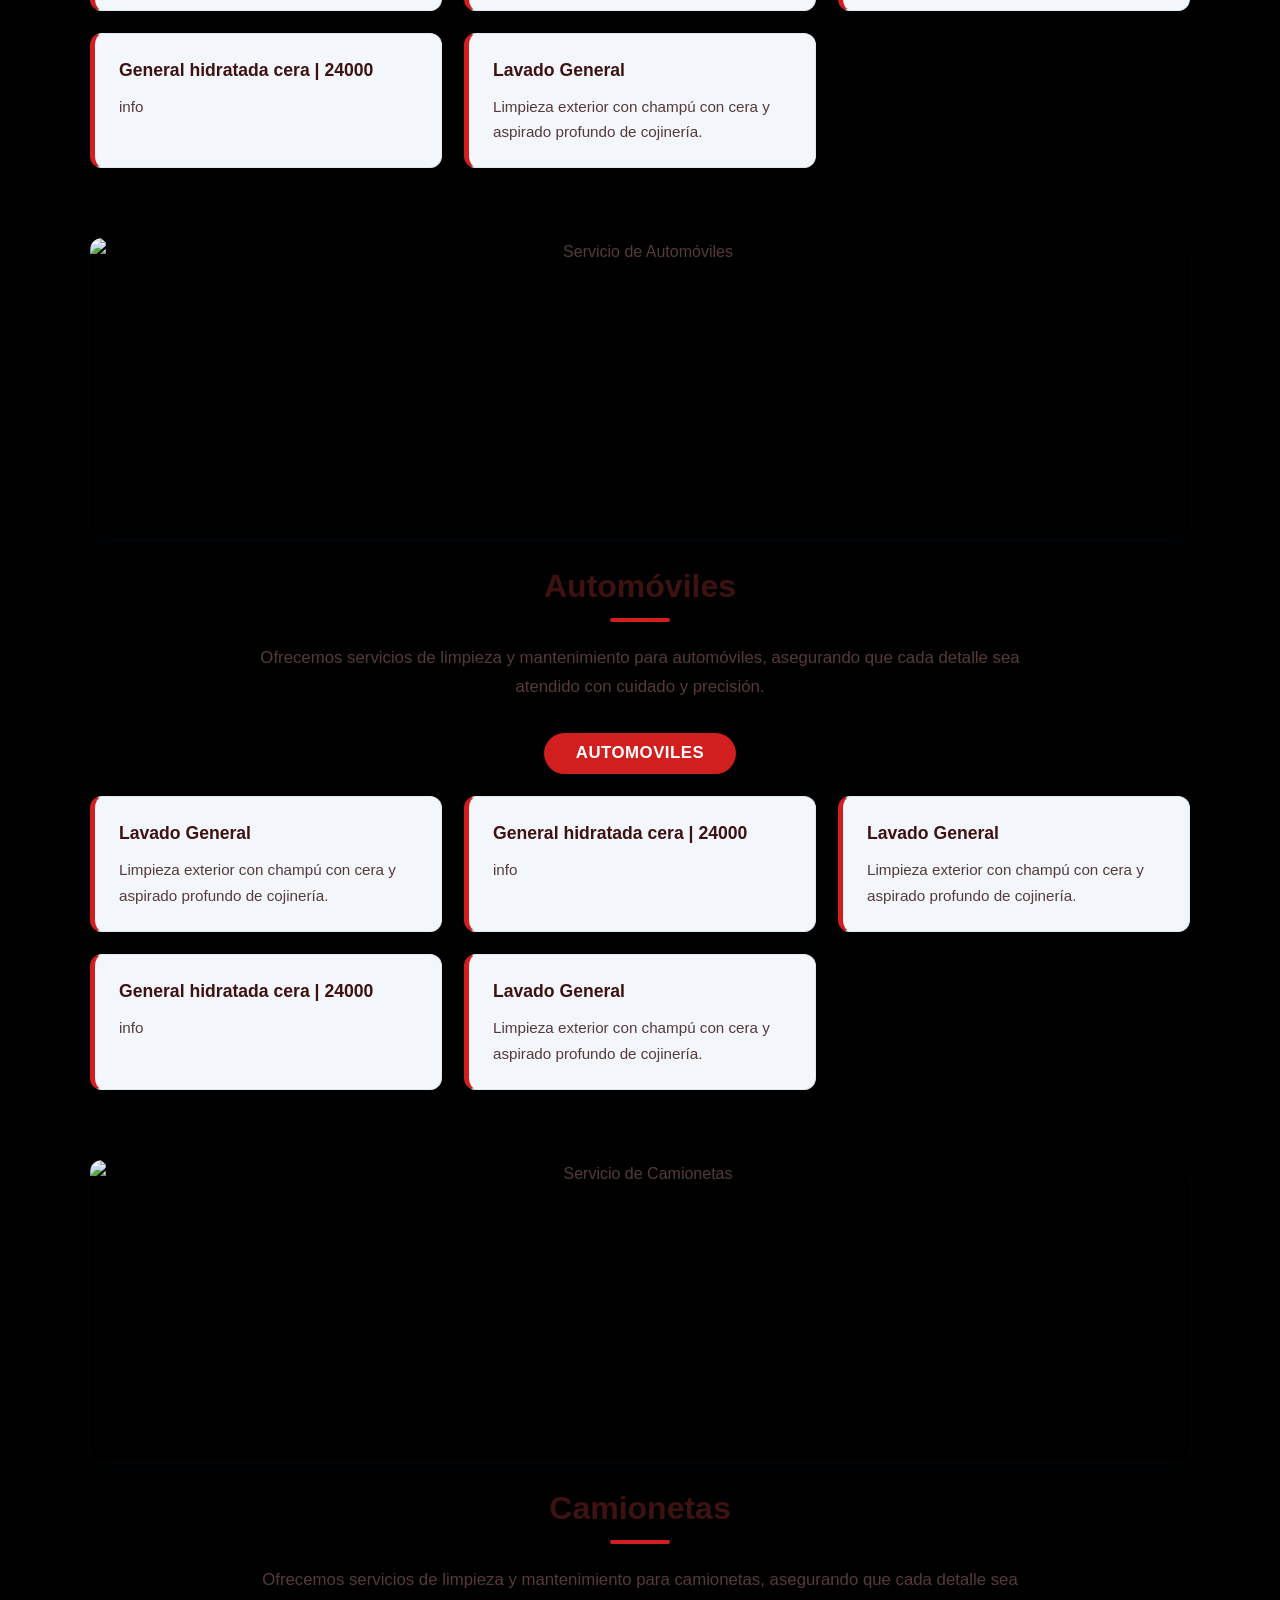
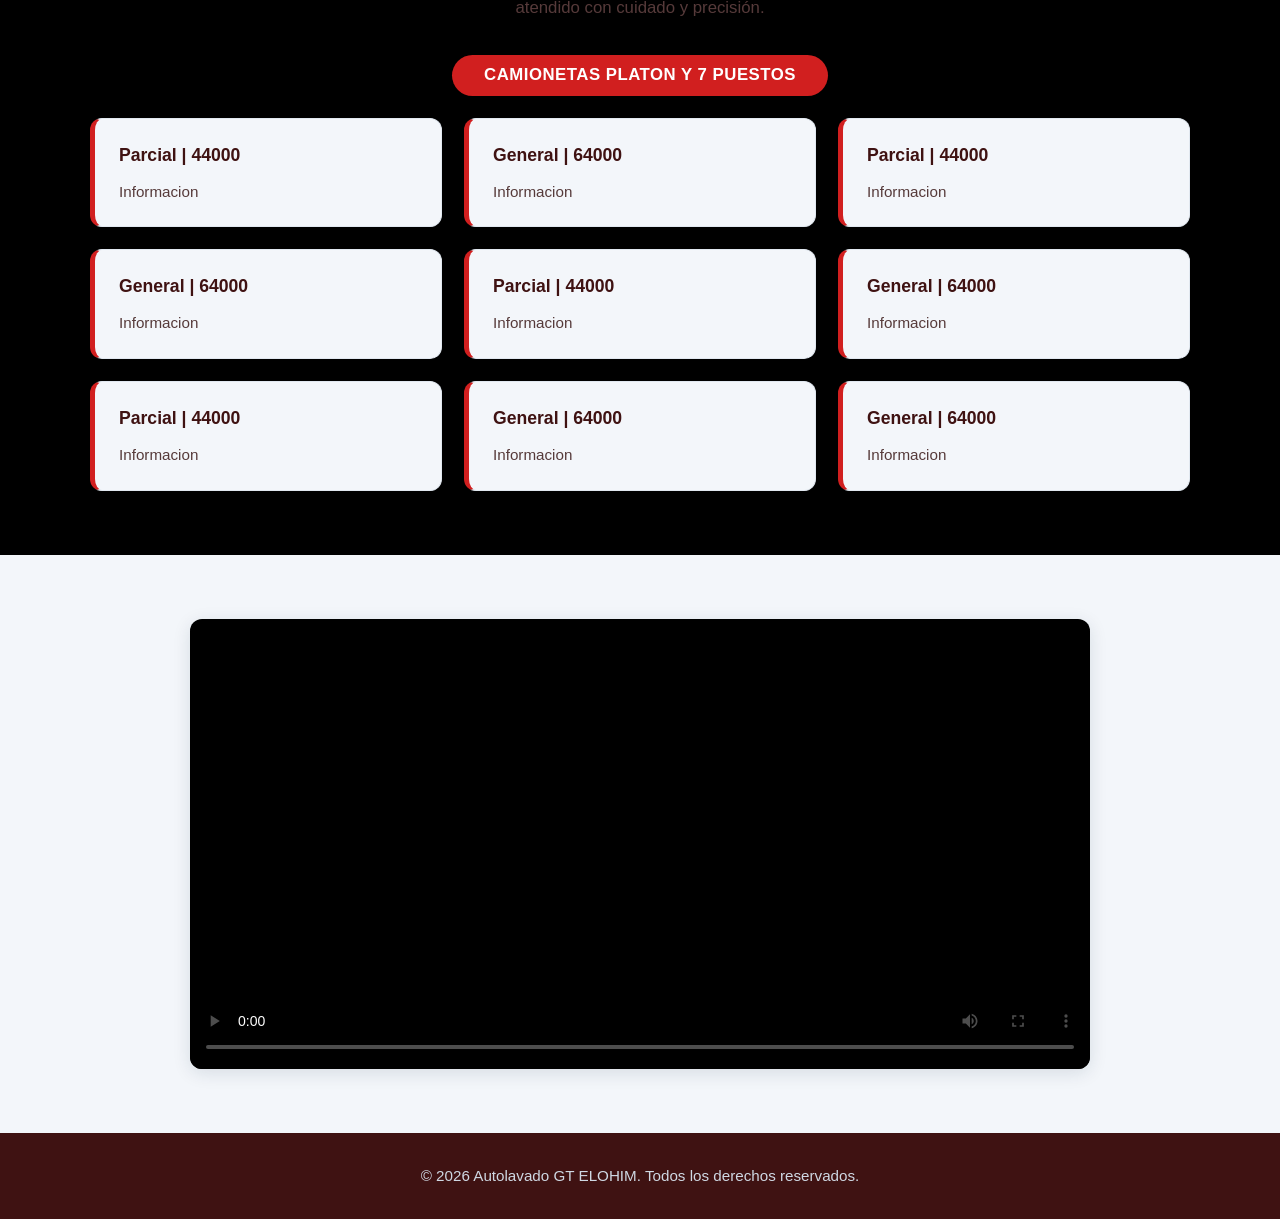
==== commit 2b600bdd: "feat: :art: Añadir imagenes y mejora en la visualizacion de la pagina en CSS Se agregaron algunas im" ====
--- a/segunda_pagina.html
+++ b/segunda_pagina.html
@@ -7,9 +7,6 @@
         <title>Pagina Web Autolavado GT ELOHIM</title>
         <description><h1>Bienvenido a Autolavado GT ELOHIM</h1></description>
         <link rel="stylesheet" href="CSS/styles.css">
-        <link rel="preconnect" href="https://fonts.googleapis.com">
-        <link rel="preconnect" href="https://fonts.gstatic.com" crossorigin>
-        <link href="https://fonts.googleapis.com/css2?family=Google+Sans:ital,opsz,wght@0,17..18,400..700;1,17..18,400..700&family=Noto+Sans:ital,wght@0,100..900;1,100..900&family=Outfit:wght@100..900&family=PT+Sans+Narrow:wght@400;700&family=Roboto:ital,wght@0,100..900;1,100..900&family=Sora:wght@100..800&family=Tuffy:ital,wght@0,400;0,700;1,40  <link rel="stylesheet" href="CSS/styles.css">
     </head>
 
 <body>
@@ -24,7 +21,7 @@
     </nav>
 
     <header>
-        <img src="logo.png" alt="Logo del Autolavado GT ELOHIM" style="max-width: 100%; height: auto;">
+        <img src="Logo.png" alt="Logo del Autolavado GT ELOHIM" style="max-width: 100%; height: auto;">
     </header>
 
     <main>
--- a/CSS/styles.css
+++ b/CSS/styles.css
@@ -1,66 +1,770 @@
 
-* {
-    margin: 5px;
-    padding: 1px;
-    box-sizing: border-box;
-}
-
-/* Estilos de fuente */
-
-body { background-color: black; color: white; }
-
-@font-face {
-    font-family: "notosans";
-    src: url("../fuentes/notosans.ttf") format("truetype");
-    font-weight: 900;
-    font-style: normal;
-}
-
-@font-face {
-    font-family: "sora";
-    src: url("../fuentes/sora.ttf") format("truetype");
-    font-weight: 400;
-    font-style: normal;
-}
-
-
-/* Estilos generales */
-
-h1, h2 {
-    font-family: "notosans", sans-serif;
-    font-weight: 900;
-}
+/* ============================================
+   AUTOLAVADO GT ELOHIM - styles.css
+   Cambia estos colores por los del boceto
+   ============================================ */
+:root {
+  --principal: #d11f1f;
+  --principal-oscuro: #961616;
+  --oscuro: #3f1212;
+  --claro: #f3f6fa;
+  --texto: #563a3a;
+  --radio: 12px;
+  --sombra: 0 4px 18px rgba(18, 38, 63, .12);
+  --ancho: 1100px;
+}
+
+/* ---------- BASE ---------- */
+* { box-sizing: border-box; }
 
 body {
-    font-family: "sora", sans-serif;
-    font-weight: 400;
-    margin: 0;
-    padding: 0;
-}
-
-/* Alineacion de texto */
-
-.centro { text-align: center; }
-sub { vertical-align: sub; }
-
-/* Secciones de tarjetas */
-
-.tarjeta-texto2, .tarjeta-texto1{ 
-    width: 100%;
-    max-width: 320px;
-    padding: 20px;
-    margin: 16px auto;
-    overflow-wrap: break-word
-}
-
-.tarjeta-texto1 { 
-    border: 4px solid #000000;
-    border-radius: 100px;
-    background-color: #8B0000; 
-}
-
-.tarjeta-texto2 { 
-    border: 4px solid #000000;
-    border-radius: 50px;
-    background-color: #be1a1a; 
-}
+  margin: 0;
+  font-family: "Segoe UI", Roboto, Arial, sans-serif;
+  color: var(--texto);
+  line-height: 1.7;
+  background: #000;
+}
+
+img { max-width: 100%; }
+a { color: var(--principal); text-decoration: none; }
+a:hover { color: var(--principal-oscuro); }
+
+h1, h2, h3 { color: var(--oscuro); line-height: 1.25; }
+
+h2 {
+  text-align: center;
+  font-size: 2rem;
+  margin: 0 0 28px;
+}
+h2::after {
+  content: "";
+  display: block;
+  width: 60px;
+  height: 4px;
+  margin: 12px auto 0;
+  background: var(--principal);
+  border-radius: 4px;
+}
+
+/* Los <hr> y <br> sueltos entre secciones se ocultan:
+   las secciones se separan con colores de fondo */
+body > hr, body > br { display: none; }
+
+hr {
+  border: 0;
+  border-top: 1px solid #dfe5ec;
+  margin: 16px 0;
+}
+
+/* ---------- BANNER SUPERIOR (<description> con el h1) ---------- */
+body > description {
+  display: block;
+  background: var(--oscuro);
+  padding: 10px 20px;
+  text-align: center;
+}
+body > description h1 {
+  margin: 0;
+  font-size: 1rem;
+  font-weight: 500;
+  color: #fff;
+}
+
+/* ---------- NAVBAR ---------- */
+nav {
+  position: sticky;
+  top: 0;
+  z-index: 100;
+  background: #fff;
+  box-shadow: 0 2px 10px rgba(0, 0, 0, .10);
+}
+nav table {
+  margin: 0 auto;
+  border-collapse: collapse;
+}
+nav td { padding: 0; }
+nav a {
+  display: block;
+  padding: 18px 28px;
+  color: var(--oscuro);
+  font-weight: 600;
+  border-bottom: 3px solid transparent;
+  transition: .2s;
+}
+nav a:hover {
+  color: var(--principal);
+  border-bottom-color: var(--principal);
+}
+
+/* ---------- PORTADA (header con el logo/imagen grande) ---------- */
+header { background: var(--oscuro); }
+header img {
+  display: block;
+  width: 100%;
+  max-height: 520px;
+  object-fit: cover;      /* si es solo un logo pequeño, cámbialo a "contain" */
+  margin: 0 auto;
+}
+
+/* ---------- ESPACIADO Y FONDOS DE CADA BLOQUE ---------- */
+body > section,
+body > article,
+body > aside,
+body > main,
+body > div {
+  padding: 64px max(20px, calc((100% - var(--ancho)) / 2));
+}
+
+body > article,
+body > aside,
+body > section:nth-of-type(3) { background: var(--claro); }
+
+/* ---------- 1) SOBRE NOSOTROS / META (imagen + tarjetas) ---------- */
+body > section:first-of-type {
+  display: grid;
+  grid-template-columns: 1fr 1fr;
+  column-gap: 40px;
+  row-gap: 0;
+}
+body > section:first-of-type > img {
+  grid-row: span 2;
+  width: 100%;
+  height: 100% !important;       /* anula el style="height:auto" del HTML */
+  min-height: 280px;
+  object-fit: cover;
+  border-radius: var(--radio);
+  box-shadow: var(--sombra);
+  margin-bottom: 40px;
+}
+
+.tarjeta-texto1 {
+  align-self: end;
+  background: var(--principal);
+  border-radius: var(--radio) var(--radio) 0 0;
+  padding: 22px 28px 14px;
+}
+.tarjeta-texto1 h2 {
+  margin: 0;
+  text-align: left;
+  color: #fff;
+  font-size: 1.6rem;
+}
+.tarjeta-texto1 h2::after { display: none; }
+
+.tarjeta-texto2 {
+  align-self: start;
+  background: #fff;
+  border-radius: 0 0 var(--radio) var(--radio);
+  padding: 20px 28px 28px;
+  box-shadow: var(--sombra);
+  margin-bottom: 40px;
+}
+.tarjeta-texto2 p { margin: 0; }
+
+/* ---------- 2) QUIÉNES SOMOS ---------- */
+.tarjeta-texto3 h2 { margin-bottom: 20px; }
+.tarjeta-texto4 {
+  max-width: 800px;
+  margin: 0 auto;
+  text-align: center;
+  font-size: 1.1rem;
+}
+.tarjeta-texto4 p { margin: 0 0 10px; }
+
+/* ---------- BOTONES (todos los <button>) ---------- */
+form { text-align: center; margin-top: 28px; }
+
+button {
+  background: var(--principal);
+  color: #fff;
+  border: 0;
+  border-radius: 8px;
+  padding: 14px 32px;
+  font-size: 1rem;
+  font-weight: 600;
+  font-family: inherit;
+  cursor: pointer;
+  transition: .2s;
+}
+button:hover {
+  background: var(--principal-oscuro);
+  transform: translateY(-2px);
+  box-shadow: 0 6px 14px rgba(31, 111, 209, .35);
+}
+
+/* ---------- 3) SERVICIOS (collage de fotos) ---------- */
+.collage2 {
+  display: grid;
+  grid-template-columns: repeat(5, 1fr);
+  grid-template-rows: repeat(2, 190px);
+  gap: 14px;
+  margin-bottom: 30px;
+}
+.foto2 {
+  width: 100%;
+  height: 100%;
+  object-fit: cover;
+  border-radius: var(--radio);
+  box-shadow: var(--sombra);
+  transition: transform .3s;
+}
+.foto2:hover { transform: scale(1.03); }
+.foto2--grande {
+  grid-column: span 2;
+  grid-row: span 2;
+}
+.foto2--vertical { grid-row: span 2; }
+
+body > section:nth-of-type(2) > p {
+  max-width: 800px;
+  margin: 0 auto 20px;
+  text-align: center;
+  font-size: 1.1rem;
+}
+body > section:nth-of-type(2) ul {
+  list-style: none;
+  padding: 0;
+  margin: 0 0 10px;
+  display: flex;
+  justify-content: center;
+  flex-wrap: wrap;
+  gap: 14px;
+}
+body > section:nth-of-type(2) li {
+  background: var(--claro);
+  color: var(--oscuro);
+  font-weight: 600;
+  padding: 10px 26px;
+  border-radius: 50px;
+  border: 2px solid var(--principal);
+}
+
+/* ---------- 4) MÉTODOS DE PAGO (tarjetas numeradas) ---------- */
+aside > p {
+  text-align: center;
+  font-size: 1.1rem;
+  margin: 0 0 30px;
+}
+aside br { display: none; }
+aside ul {
+  list-style: none;
+  counter-reset: paso;
+  margin: 0;
+  padding: 0;
+  display: grid;
+  grid-template-columns: repeat(auto-fit, minmax(190px, 1fr));
+  gap: 22px;
+}
+aside li {
+  counter-increment: paso;
+  background: #fff;
+  border-radius: var(--radio);
+  box-shadow: var(--sombra);
+  padding: 28px 18px;
+  text-align: center;
+  font-weight: 600;
+  color: var(--oscuro);
+}
+aside li::before {
+  content: counter(paso);
+  display: flex;
+  align-items: center;
+  justify-content: center;
+  width: 46px;
+  height: 46px;
+  margin: 0 auto 14px;
+  border-radius: 50%;
+  background: var(--principal);
+  color: #fff;
+  font-size: 1.2rem;
+}
+
+/* ---------- 5) TESTIMONIOS (3 tarjetas) ---------- */
+main > p {
+  text-align: center;
+  max-width: 800px;
+  margin: 0 auto;
+}
+main abbr { text-decoration: none; }
+
+main blockquote {
+  margin: 36px 0 0;
+  display: grid;
+  grid-template-columns: repeat(3, 1fr);
+  grid-template-rows: auto 1fr auto;
+  grid-auto-flow: column;
+  column-gap: 24px;
+}
+main blockquote hr { display: none; }
+
+main blockquote img {
+  width: 100%;
+  height: 220px !important;
+  object-fit: cover;
+  border-radius: var(--radio) var(--radio) 0 0;
+}
+main blockquote p {
+  margin: 0;
+  padding: 22px 24px 10px;
+  background: var(--claro);
+}
+main blockquote small {
+  display: block;
+  padding: 0 24px 22px;
+  background: var(--claro);
+  border-radius: 0 0 var(--radio) var(--radio);
+  color: var(--oscuro);
+}
+mark {
+  background: #ffd84d;
+  color: var(--oscuro);
+  padding: 2px 10px;
+  border-radius: 20px;
+  font-weight: 600;
+}
+
+/* ---------- 6) HORARIOS (tabla) ---------- */
+body > section:nth-of-type(3) table {
+  margin: 0 auto;
+  border-collapse: collapse;
+  background: #fff;
+  box-shadow: var(--sombra);
+  border-radius: var(--radio);
+  overflow: hidden;
+  min-width: 340px;
+}
+body > section:nth-of-type(3) th,
+body > section:nth-of-type(3) td {
+  border: 1px solid #dfe5ec;
+  padding: 16px 22px;
+  text-align: center;
+}
+body > section:nth-of-type(3) table h3 {
+  margin: 0;
+  color: #fff;
+}
+body > section:nth-of-type(3) tr:first-child th {
+  background: var(--principal);
+  border-color: var(--principal);
+}
+body > section:nth-of-type(3) th { color: var(--oscuro); }
+
+/* ---------- 7) UBICACIÓN + MAPA ---------- */
+body > div { text-align: center; }
+body > div cite {
+  display: block;
+  font-style: normal;
+  font-weight: 600;
+  color: var(--oscuro);
+}
+body > div hr {
+  max-width: 120px;
+  margin: 16px auto;
+  border-top: 2px solid var(--principal);
+}
+body > div sup {
+  vertical-align: baseline;
+  font-size: 1rem;
+  font-weight: 600;
+}
+body > div iframe {
+  display: block;
+  width: 100%;
+  max-width: var(--ancho);
+  height: 450px;
+  margin: 30px auto 0;
+  border-radius: var(--radio);
+  box-shadow: var(--sombra);
+}
+
+/* ---------- FOOTER ---------- */
+footer {
+  background: var(--oscuro);
+  color: #cfd8e3;
+  text-align: center;
+  padding: 30px 20px;
+}
+footer p { margin: 0; font-size: .95rem; }
+
+/* ============================================
+   RESPONSIVE (tablet y celular)
+   ============================================ */
+@media (max-width: 900px) {
+  body > section:first-of-type { grid-template-columns: 1fr; }
+  body > section:first-of-type > img {
+    grid-row: auto;
+    height: 260px !important;
+    margin-bottom: 24px;
+  }
+  .tarjeta-texto1, .tarjeta-texto2 { align-self: auto; }
+
+  .collage2 {
+    grid-template-columns: repeat(2, 1fr);
+    grid-template-rows: none;
+    grid-auto-rows: 160px;
+  }
+  .foto2--grande { grid-column: span 2; grid-row: span 1; }
+  .foto2--vertical { grid-row: span 1; }
+
+  main blockquote {
+    grid-template-columns: 1fr;
+    grid-template-rows: none;
+    grid-auto-flow: row;
+  }
+  main blockquote small { margin-bottom: 24px; }
+}
+
+@media (max-width: 600px) {
+  h2 { font-size: 1.6rem; }
+  nav a { padding: 14px 14px; font-size: .95rem; }
+  body > section, body > article, body > aside,
+  body > main, body > div { padding-top: 44px; padding-bottom: 44px; }
+  body > div iframe { height: 320px; }
+}
+
+/* =========================================================
+   PÁGINA 2 (segunda_pagina.html)  ·  pegar AL FINAL
+   ========================================================= */
+
+/* Fuente (opcional): cámbiala si el boceto usa otra */
+body { font-family: "Roboto", "Segoe UI", Arial, sans-serif; }
+
+/* ---------- Pestaña activa del menú ("Estas aqui") ---------- */
+nav a b { color: var(--principal); }
+nav a:has(> b) { border-bottom-color: var(--principal); }
+
+/* ---------- Título + collage + texto de bienvenida ---------- */
+main > header {
+  background: transparent;   /* anula el fondo oscuro del header del logo */
+  text-align: center;
+}
+main > header h1 {
+  font-size: 2.4rem;
+  margin: 0 0 30px;
+}
+main > header h1::after {
+  content: "";
+  display: block;
+  width: 60px;
+  height: 4px;
+  margin: 12px auto 0;
+  background: var(--principal);
+  border-radius: 4px;
+}
+main > header > p {
+  max-width: 800px;
+  margin: 0 auto;
+  font-size: 1.1rem;
+}
+
+/* Collage (mismo diseño que .collage2 de la página de inicio) */
+.collage {
+  display: grid;
+  grid-template-columns: repeat(5, 1fr);
+  grid-template-rows: repeat(2, 190px);
+  gap: 14px;
+  margin-bottom: 30px;
+}
+.foto {
+  width: 100%;
+  height: 100%;
+  object-fit: cover;
+  border-radius: var(--radio);
+  box-shadow: var(--sombra);
+  transition: transform .3s;
+}
+.foto:hover { transform: scale(1.03); }
+.foto--grande { grid-column: span 2; grid-row: span 2; }
+.foto--vertical { grid-row: span 2; }
+
+/* Línea separadora entre la bienvenida y los servicios */
+main > hr {
+  max-width: 120px;
+  margin: 40px auto;
+  border-top: 2px solid var(--principal);
+}
+
+/* ---------- SERVICIOS (motos, autos, camionetas) ---------- */
+/* Tu HTML deja varios <ol> sin cerrar y quedan metidos unos dentro
+   de otros. Con "display: contents" los <ol> desaparecen del diseño
+   y todo se acomoda en una sola cuadrícula. */
+main > section {
+  display: grid;
+  grid-template-columns: repeat(auto-fill, minmax(260px, 1fr));
+  gap: 22px;
+  text-align: center;
+}
+main > section ol {
+  display: contents;
+  list-style: none;
+  margin: 0;
+  padding: 0;
+}
+main > section li { display: flex; list-style: none; }
+
+/* Imágenes, títulos y textos ocupan todo el ancho... */
+main > section > *,
+main > section ol > * { grid-column: 1 / -1; }
+/* ...y las tarjetas se reparten en columnas */
+main > section ol > li,
+main > section ol > .tarjeta-servicio { grid-column: auto; }
+
+main > section hr { display: none; }
+
+main > section img {
+  width: 100%;
+  height: 300px !important;   /* anula el style="height:auto" del HTML */
+  object-fit: cover;
+  border-radius: var(--radio);
+  box-shadow: var(--sombra);
+  margin-top: 48px;
+}
+main > section > img:first-child { margin-top: 0; }
+
+main > section h2 { margin: 6px 0 0; }
+
+main > section > p,
+main > section ol > p {
+  max-width: 760px;
+  margin: 0 auto;
+  font-size: 1.05rem;
+}
+
+/* Subtítulo "MOTOS 50 cc hasta 290 cc", etc. */
+main > section h3 {
+  justify-self: center;
+  margin: 10px 0 0;
+  padding: 10px 32px;
+  background: var(--principal);
+  color: #fff;
+  border-radius: 50px;
+  font-size: 1.05rem;
+  letter-spacing: .5px;
+}
+
+/* Tarjetas de cada servicio */
+.tarjeta-servicio {
+  flex: 1;
+  background: var(--claro);
+  border: 1px solid #e1e8f0;
+  border-left: 5px solid var(--principal);
+  border-radius: var(--radio);
+  padding: 22px 24px;
+  text-align: left;
+  transition: .2s;
+}
+.tarjeta-servicio:hover {
+  background: #fff;
+  transform: translateY(-4px);
+  box-shadow: var(--sombra);
+}
+.tarjeta-servicio h4 {
+  margin: 0 0 8px;
+  color: var(--oscuro);
+  font-size: 1.1rem;
+}
+.tarjeta-servicio p { margin: 0; font-size: .95rem; }
+
+/* ---------- VIDEO ---------- */
+body > section:only-of-type:has(> video) {
+  display: block;            /* anula la cuadrícula de la página de inicio */
+  background: var(--claro);
+  text-align: center;
+}
+video {
+  display: block;
+  width: 100%;
+  max-width: 900px;
+  margin: 0 auto;
+  background: #000;
+  border-radius: var(--radio);
+  box-shadow: var(--sombra);
+}
+
+/* ---------- RESPONSIVE ---------- */
+@media (max-width: 900px) {
+  .collage {
+    grid-template-columns: repeat(2, 1fr);
+    grid-template-rows: none;
+    grid-auto-rows: 160px;
+  }
+  .foto--grande { grid-column: span 2; grid-row: span 1; }
+  .foto--vertical { grid-row: span 1; }
+  main > section img { height: 240px !important; }
+}
+@media (max-width: 600px) {
+  main > header h1 { font-size: 1.8rem; }
+  main > section { grid-template-columns: 1fr; }
+  main > section img { height: 200px !important; }
+}
+
+/* =========================================================
+   PÁGINA 3 (tercera_pagina.html)  ·  pegar AL FINAL
+   ========================================================= */
+
+/* ---------- Título + texto + foto de contacto (2.º <header>) ---------- */
+header + header {
+  background: transparent;   /* anula el fondo oscuro del header del logo */
+  text-align: center;
+  padding: 64px max(20px, calc((100% - var(--ancho)) / 2)) 40px;
+}
+header + header h1 {
+  font-size: 2.4rem;
+  margin: 0 0 14px;
+}
+header + header h1::after {
+  content: "";
+  display: block;
+  width: 60px;
+  height: 4px;
+  margin: 12px auto 0;
+  background: var(--principal);
+  border-radius: 4px;
+}
+header + header p {
+  max-width: 760px;
+  margin: 0 auto 30px;
+  font-size: 1.1rem;
+}
+header + header img {
+  height: 360px !important;  /* anula el style="height:auto" del HTML */
+  border-radius: var(--radio);
+  box-shadow: var(--sombra);
+}
+
+/* ---------- VIDEO ---------- */
+/* Después de </video> tu HTML tiene un "." suelto: lo hacemos invisible */
+body > article:has(> video) { font-size: 0; }
+body > article video { font-size: 1rem; }
+
+/* ---------- DIRECCIÓN Y TELÉFONO (tarjetas) ---------- */
+main:has(> p > strong) {
+  display: grid;
+  grid-template-columns: repeat(2, 1fr);
+  gap: 22px;
+}
+main:has(> p > strong) > p {
+  max-width: none;
+  margin: 0;
+  padding: 24px 28px;
+  background: var(--claro);
+  border: 1px solid #e1e8f0;
+  border-left: 5px solid var(--principal);
+  border-radius: var(--radio);
+  text-align: left;
+  font-size: 1.05rem;
+}
+main:has(> p > strong) > p strong {
+  display: block;
+  margin-bottom: 4px;
+  color: var(--oscuro);
+  font-size: 1.15rem;
+}
+
+/* ---------- REDES SOCIALES ---------- */
+/* anula la cuadrícula de 2 columnas de la página de inicio */
+body > section:only-of-type:has(> ul) {
+  display: block;
+  background: var(--claro);
+  text-align: center;
+}
+body > section:only-of-type:has(> ul) > p {
+  max-width: 760px;
+  margin: 0 auto 26px;
+  font-size: 1.1rem;
+}
+body > section:only-of-type:has(> ul) ul {
+  list-style: none;
+  margin: 0;
+  padding: 0;
+  display: flex;
+  justify-content: center;
+  flex-wrap: wrap;
+  gap: 16px;
+}
+body > section:only-of-type:has(> ul) br { display: none; }
+body > section:only-of-type:has(> ul) li a {
+  display: inline-block;
+  padding: 12px 32px;
+  background: var(--principal);
+  color: #fff;
+  border-radius: 50px;
+  font-weight: 600;
+  transition: .2s;
+}
+body > section:only-of-type:has(> ul) li a:hover {
+  background: var(--principal-oscuro);
+  color: #fff;
+  transform: translateY(-2px);
+  box-shadow: 0 6px 14px rgba(31, 111, 209, .35);
+}
+
+/* ---------- FORMULARIO DE RESERVA ---------- */
+/* El título, el texto y el formulario son hijos sueltos del <body>:
+   los 3 llevan el mismo fondo para que se vean como una sola franja */
+body > h2 {
+  margin: 0;
+  padding: 64px 20px 24px;
+  background: var(--claro);
+}
+body > p {
+  margin: 0;
+  padding: 0 max(20px, calc((100% - 760px) / 2)) 32px;
+  background: var(--claro);
+  text-align: center;
+  font-size: 1.1rem;
+}
+body > form {
+  margin: 0;
+  padding: 0 max(20px, calc((100% - 700px) / 2)) 64px;
+  background: var(--claro);
+  text-align: left;
+}
+body > form hr { display: none; }
+
+body > form label {
+  display: block;
+  margin: 20px 0 6px;
+  font-weight: 600;
+  color: var(--oscuro);
+}
+body > form label:first-of-type { margin-top: 0; }
+
+body > form input,
+body > form textarea {
+  display: block;
+  width: 100%;
+  padding: 12px 14px;
+  font: inherit;
+  color: var(--texto);
+  background: #fff;
+  border: 1px solid #cbd5e1;
+  border-radius: 8px;
+  transition: .2s;
+}
+body > form input:focus,
+body > form textarea:focus {
+  outline: none;
+  border-color: var(--principal);
+  box-shadow: 0 0 0 3px rgba(31, 111, 209, .2);
+}
+body > form textarea { resize: vertical; min-height: 120px; }
+
+body > form button {
+  width: 100%;
+  margin-top: 28px;
+  padding: 16px;
+  font-size: 1.05rem;
+}
+
+/* ---------- RESPONSIVE ---------- */
+@media (max-width: 900px) {
+  main:has(> p > strong) { grid-template-columns: 1fr; }
+  header + header img { height: 240px !important; }
+}
+@media (max-width: 600px) {
+  header + header { padding-top: 44px; }
+  header + header h1 { font-size: 1.8rem; }
+  body > h2 { padding-top: 44px; }
+  body > form { padding-bottom: 44px; }
+}
